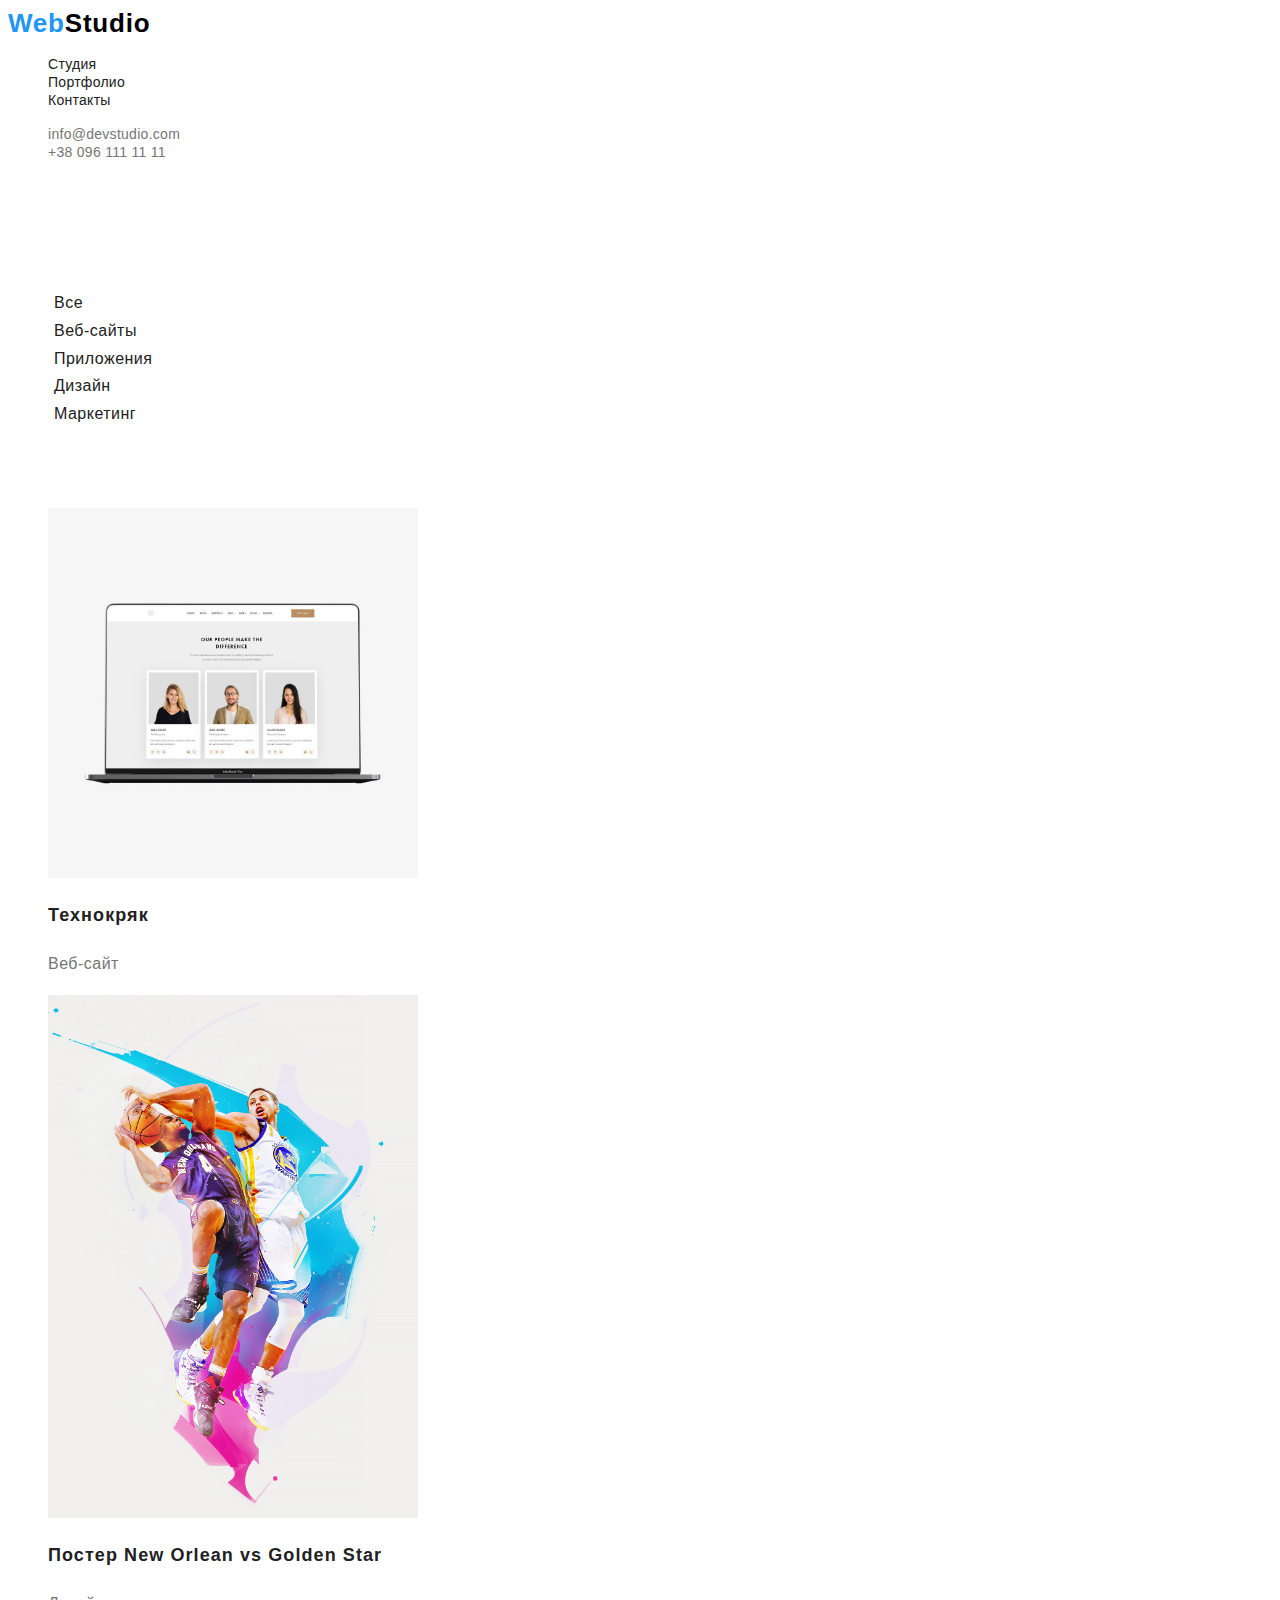
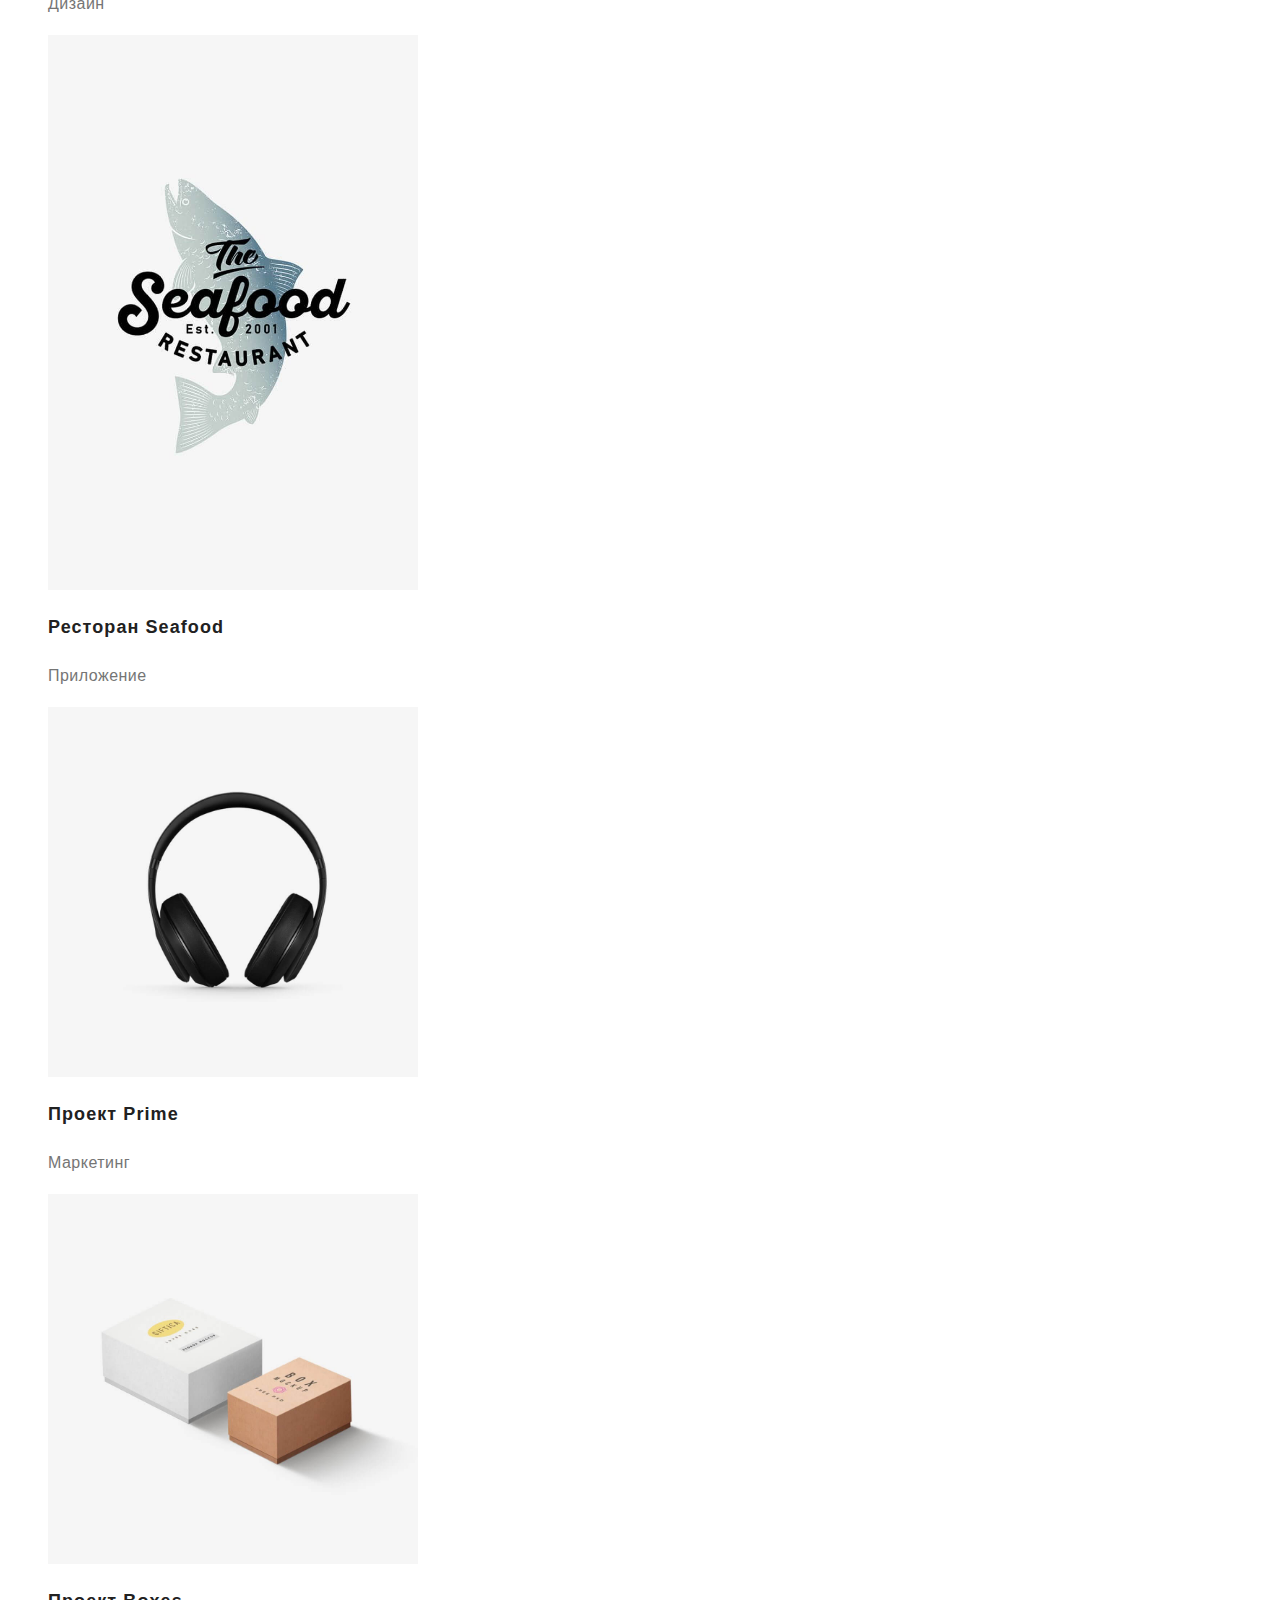
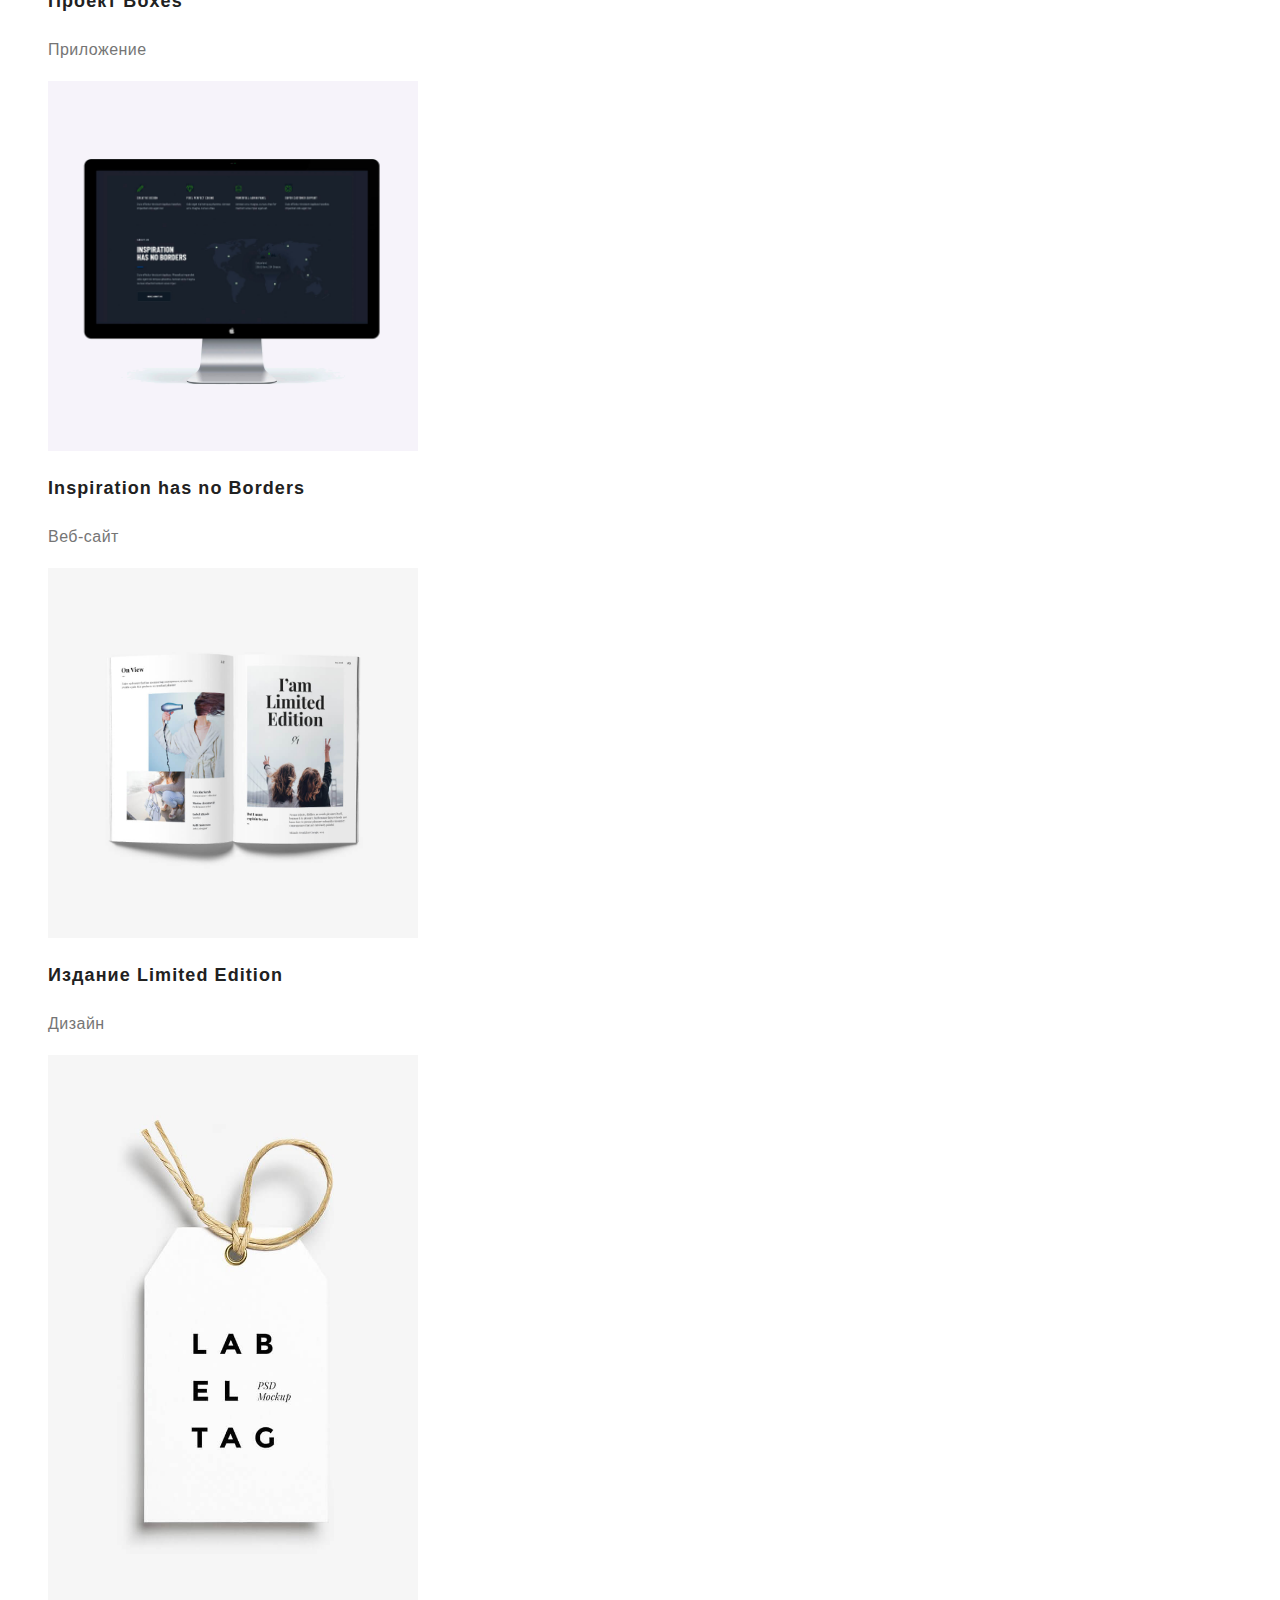
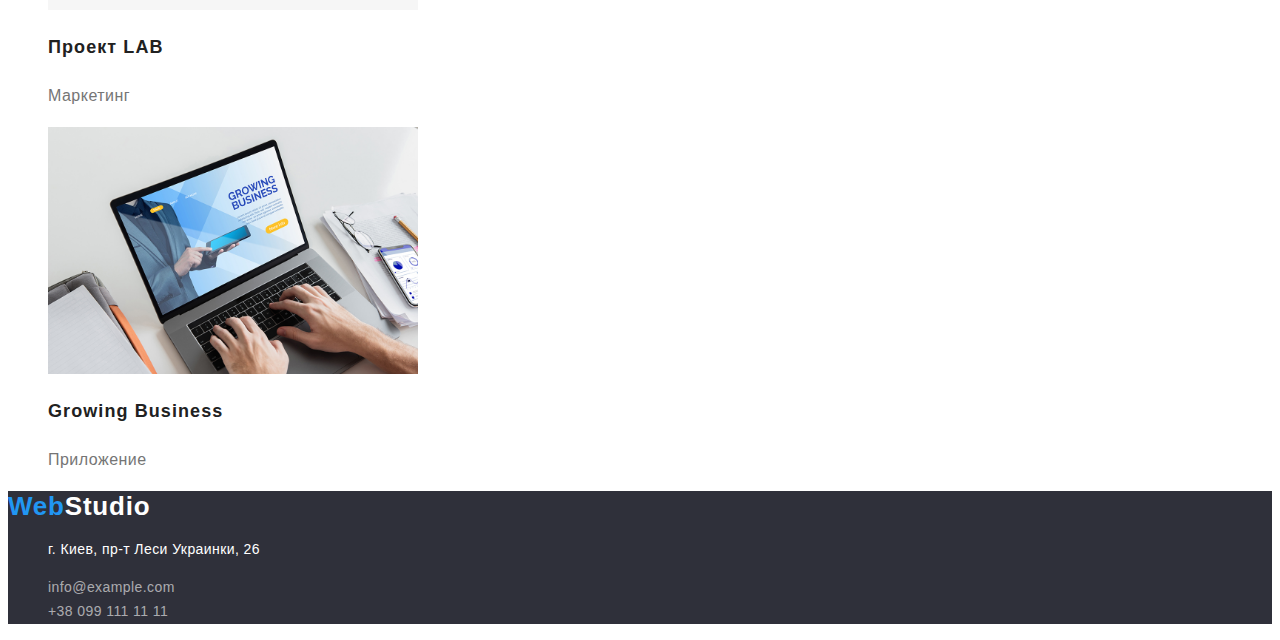
==== portfolio.html @ 776910b2 "css" ====
<!DOCTYPE html>
<html lang="ru">
  <head>
    <meta charset="UTF-8" />
    <meta http-equiv="X-UA-Compatible" content="IE=edge" />
    <meta name="viewport" content="width=device-width, initial-scale=1.0" />
    <link
      rel="stylesheet"
      href="https://fonts.google.com/share?selection.family=Raleway:wght@700%7CRoboto:wght@400;500;700;900"
    />
    <link rel="stylesheet" href="/css/styles.css" />
    <title>Портфолио</title>
  </head>

  <body>
    <!-- header -->
    <header>
      <nav>
        <a href="/" class="logo"> <span class="logo-text">Web</span>Studio </a>
        <ul class="nav-link">
          <li class="nav-item">
            <a href="">Студия</a>
          </li>
          <li class="nav-item">
            <a href="">Портфолио</a>
          </li>
          <li class="nav-item">
            <a href="">Контакты</a>
          </li>
        </ul>
      </nav>
      <ul class="contact-link">
        <li class="contact-item">
          <a href="mailto:info@devstudio.com"> info@devstudio.com</a>
        </li>
        <li class="contact-item">
          <a href="tel:+380961111111"> +38 096 111 11 11</a>
        </li>
      </ul>
    </header>
    <!-- main -->
    <main>
      <h1 class="advantages-hidden">Портфолио</h1>
      <!-- Filter -->
      <section class="filter">
        <h2 class="advantages-hidden">варианты фильтра</h2>
        <ul class="filter-link">
          <li>
            <button type="button" class="hero-btm">Все</button>
          </li>
          <li>
            <button type="button" class="hero-btm">Веб-сайты</button>
          </li>
          <li>
            <button type="button" class="hero-btm">Приложения</button>
          </li>
          <li>
            <button type="button" class="hero-btm">Дизайн</button>
          </li>
          <li>
            <button type="button" class="hero-btm">Маркетинг</button>
          </li>
        </ul>
      </section>

      <!-- Examples -->
      <section class="examples">
        <h1 class="advantages-hidden">Примеры</h1>
        <ul class="examples-link">
          <li class="exampled-item">
            <a href="">
              <img
                src="./images/portfolio/portfolio1.jpg"
                width="370px"
                class="exampled-item-img"
                alt="фото первого примера"
              />
              <h2>Технокряк</h2>
              <p>Веб-сайт</p>
              <p></p>
            </a>
          </li>
          <li class="exampled-item">
            <a href="">
              <img
                src="./images/portfolio/portfolio2.jpg"
                width="370px"
                class="exampled-item-img"
                alt="фото второго примера"
              />
              <h2>Постер New Orlean vs Golden Star</h2>
              <p>Дизайн</p>
              <p></p>
            </a>
          </li>
          <li class="exampled-item">
            <a href="">
              <img
                src="./images/portfolio/portfolio3.jpg"
                width="370px"
                class="exampled-item-img"
                alt="фото третего примера"
              />
              <h2>Ресторан Seafood</h2>
              <p>Приложение</p>
              <p></p>
            </a>
          </li>
          <li class="exampled-item">
            <a href="">
              <img
                src="./images/portfolio/portfolio4.jpg"
                width="370px"
                class="exampled-item-img"
                alt="фото четвертого примера"
              />
              <h2>Проект Prime</h2>
              <p>Маркетинг</p>
              <p></p>
            </a>
          </li>
          <li class="exampled-item">
            <a href="">
              <img
                src="./images/portfolio/portfolio5.jpg"
                width="370px"
                class="exampled-item-img"
                alt="фото пятого примера"
              />
              <h2>Проект Boxes</h2>
              <p>Приложение</p>
              <p></p>
            </a>
          </li>
          <li class="exampled-item">
            <a href="">
              <img
                src="./images/portfolio/portfolio6.jpg"
                width="370px"
                class="exampled-item-img"
                alt="фото шестого примера"
              />
              <h2>Inspiration has no Borders</h2>
              <p>Веб-сайт</p>
              <p></p>
            </a>
          </li>
          <li class="exampled-item">
            <a href="">
              <img
                src="./images/portfolio/portfolio7.jpg"
                width="370px"
                class="exampled-item-img"
                alt="фото седьмого примера"
              />
              <h2>Издание Limited Edition</h2>
              <p>Дизайн</p>
              <p></p>
            </a>
          </li>
          <li class="exampled-item">
            <a href="">
              <img
                src="./images/portfolio/portfolio8.jpg"
                width="370px"
                class="exampled-item-img"
                alt="фото восьмого примера"
              />
              <h2>Проект LAB</h2>
              <p>Маркетинг</p>
              <p></p>
            </a>
          </li>
          <li class="exampled-item">
            <a href="">
              <img
                src="./images/portfolio/portfolio9.jpg"
                width="370px"
                class="exampled-item-img"
                alt="фото девятого примера"
              />
              <h2>Growing Business</h2>
              <p>Приложение</p>
              <p></p>
            </a>
          </li>
        </ul>
      </section>
    </main>
    <!-- footer -->
    <footer>
      <a href="/" class="footer-logo"> <span class="footer-logo-text">Web</span>Studio </a>
      <address class="footer-contact">
        <ul class="footer-link">
          <li class="footer-item">
            <p class="footer-item-text">г. Киев, пр-т Леси Украинки, 26</p>
          </li>
          <li class="footer-item">
            <a href="mailto:info@example.com" class="footer-item-contact"> info@example.com</a>
          </li>
          <li class="footer-item">
            <a href="tel:+380991111111" class="footer-item-contact"> +38 099 111 11 11</a>
          </li>
        </ul>
      </address>
    </footer>
  </body>
</html>
---- css/styles.css ----
body {
  font-family: 'Roboto', sans-serif;
}
/* ----------------------------Главная страница ------------------------------------*/

/* Header+footer */

/* Logo */
.logo {
  text-decoration: none;
  font-family: 'Raleway', sans-serif;
  font-weight: 700;
  font-size: 26px;
  line-height: 1.19;
  letter-spacing: 0.03em;
  color: #000000;
}
.logo-text,
.footer-logo-text {
  color: #2196f3;
}
/* Nav */
.nav-link {
  list-style-type: none;
}
.nav-item > a {
  font-style: normal;
  text-decoration: none;
  font-weight: 500;
  font-size: 14px;
  line-height: 1.14;
  letter-spacing: 0.02em;
  color: #212121;
}
.nav-item:hover > a {
  font-weight: 500;
  font-size: 14px;
  line-height: 1.14;
  letter-spacing: 0.02em;
  color: #2196f3;
}
.contact-link {
  list-style-type: none;
}
.contact-item > [href] {
  text-decoration: none;
  font-weight: 500;
  font-size: 14px;
  line-height: 1.14;
  letter-spacing: 0.02em;
  color: #757575;
}
.contact-item:hover > [href] {
  text-decoration: none;
  font-weight: 500;
  font-size: 14px;
  line-height: 1.14;
  letter-spacing: 0.02em;
  color: #2196f3;
}

/* hero */
.advantages-hidden {
  color: transparent;
}
.hero {
  background: #2f303a;
}
.hero-title {
  font-weight: 900;
  font-size: 44px;
  line-height: 1.36;
  text-align: center;
  letter-spacing: 0.06em;
  text-transform: uppercase;
  color: #ffffff;
}
.hero-btm {
  background: #2196f3;
  box-shadow: 0px 4px 4px rgba(0, 0, 0, 0.15);
  border-radius: 4px;

  font-family: inherit;
  font-weight: 700;
  font-size: 16px;
  line-height: 1.88;
  display: flex;
  align-items: center;
  text-align: center;
  letter-spacing: 0.06em;
  color: #ffffff;
}

/* список преимуществ */

.advantages-list {
  list-style-type: none;
}

.advantages-title {
  font-weight: 700;
  font-size: 14px;
  line-height: 1.14;
  letter-spacing: 0.03em;
  text-transform: uppercase;
  color: #212121;
}
.advantages-item-text {
  font-weight: 400;
  font-size: 14px;
  line-height: 1.71;
  letter-spacing: 0.03em;
  color: #757575;
}

/* чем мы занимаемся */

.services-title {
  font-weight: 700;
  font-size: 36px;
  line-height: 1.17;
  text-align: center;
  letter-spacing: 0.03em;
  color: #212121;
}
.services-link {
  list-style-type: none;
}

/* наша команда */

.personal-title {
  font-weight: 700;
  font-size: 36px;
  line-height: 1.17;
  text-align: center;
  letter-spacing: 0.03em;
  color: #212121;
}
.personal-link {
  list-style-type: none;
}
.personal-item-text {
  font-weight: 500;
  font-size: 16px;
  line-height: 1.19;
  /* text-align: center; */
  letter-spacing: 0.03em;
  color: #212121;
}
.personal-item > p {
  font-weight: 400;
  font-size: 16px;
  line-height: 1.19;
  /* text-align: center; */
  letter-spacing: 0.03em;
  color: #757575;
}

/* footer */
footer {
  background: #2f303a;
}
.footer-logo {
  text-decoration: none;
  font-family: 'Raleway', sans-serif;
  font-style: normal;
  font-weight: 700;
  font-size: 26px;
  line-height: 1.19;
  letter-spacing: 0.03em;
  color: #ffffff;
}
.footer-logo-text {
  text-decoration: none;
  font-family: 'Raleway', sans-serif;
  font-style: normal;
  font-weight: 700;
  font-size: 26px;
  line-height: 1.19;
  letter-spacing: 0.03em;
  color: #2196f3;
}

.footer-item > a {
  text-decoration: none;
  font-weight: 400;
  font-size: 14px;
  line-height: 1.71;
  letter-spacing: 0.03em;
  color: rgba(255, 255, 255, 0.6);
}

.footer-link {
  list-style-type: none;
  text-decoration: none;
}
.footer-item-text {
  font-style: normal;
  font-weight: 400;
  font-size: 14px;
  line-height: 1.71;
  letter-spacing: 0.03em;
  color: #ffffff;
}
.footer-item-contact {
  font-style: normal;
  font-weight: 400;
  font-size: 14px;
  line-height: 1.71;
  letter-spacing: 0.03em;
  color: rgba(255, 255, 255, 0.6);
}

/*-------------------------------------------- Portfolio -----------------------------*/

.filter {
}
.filter-link {
  list-style-type: none;
}
.hero-btm {
  font-weight: 500;
  font-size: 16px;
  line-height: 1.62;
  text-align: center;
  letter-spacing: 0.03em;
  color: #212121;
  background-color: #ffffff;
  border: none;
  box-shadow: none;
}
.hero-btm:hover {
  font-weight: 500;
  font-size: 16px;
  line-height: 1.62;
  text-align: center;
  letter-spacing: 0.03em;
  color: white;
  background-color: #2196f3;
  border: none;
  box-shadow: none;
}
.examples {
}
.examples-link {
  list-style-type: none;
}
.exampled-item h2 {
  font-weight: 700;
  font-size: 18px;
  line-height: 2;
  letter-spacing: 0.06em;
  color: #212121;
}
.exampled-item p {
  font-weight: 400;
  font-size: 16px;
  line-height: 1.88;
  letter-spacing: 0.03em;
  color: #757575;
}
.exampled-item a {
  text-decoration: none;
}
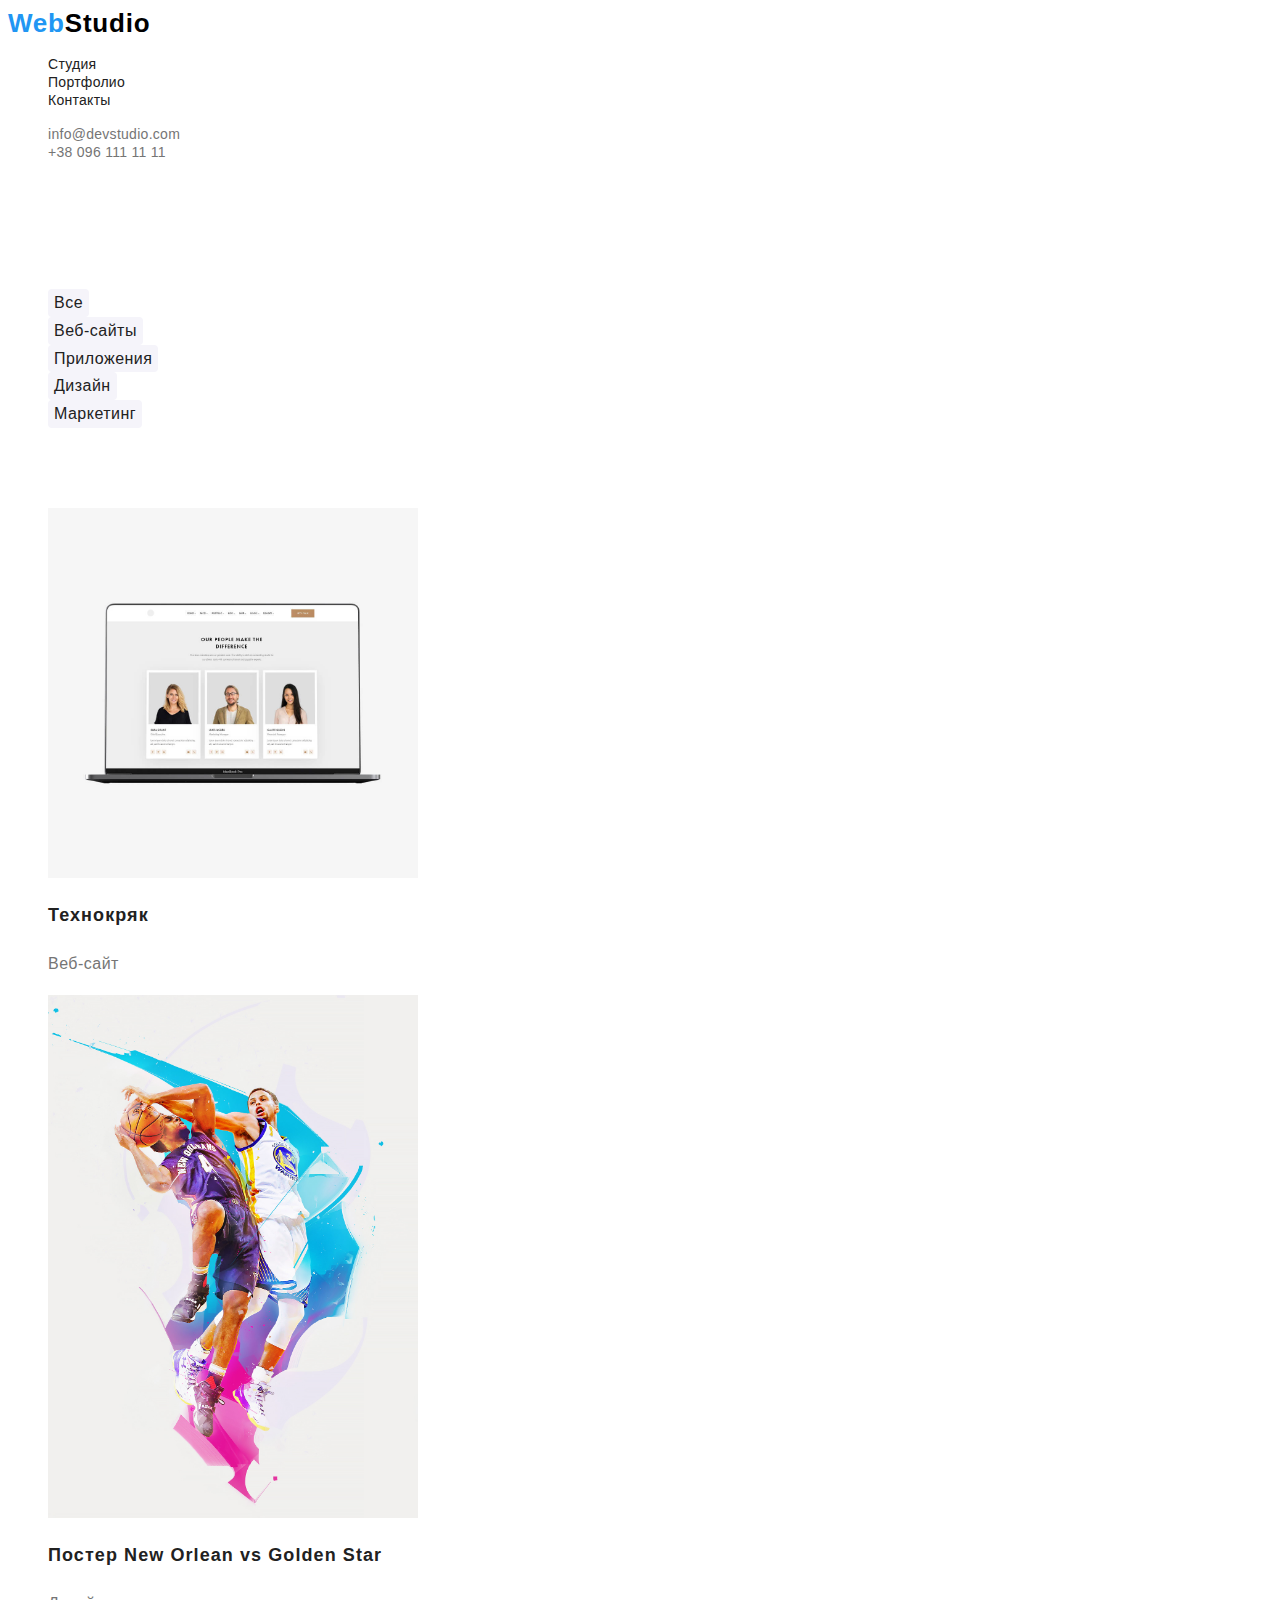
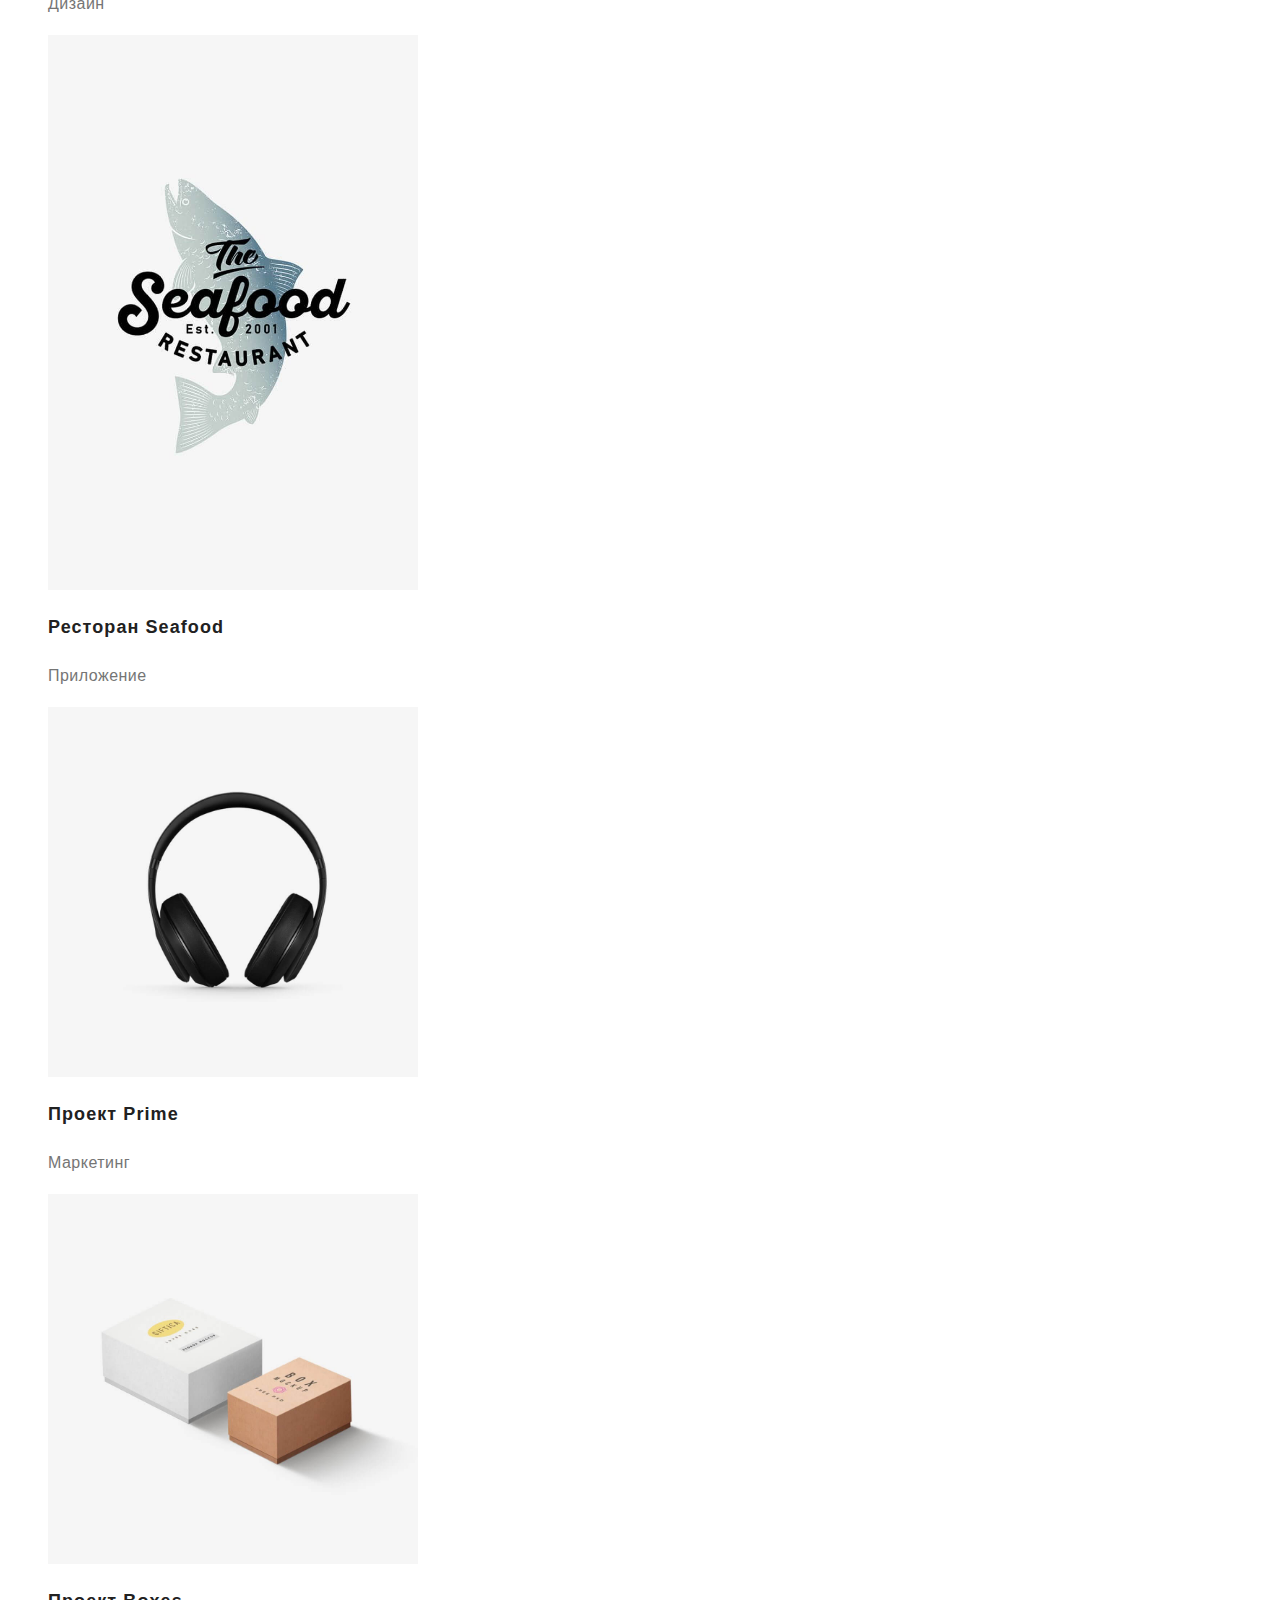
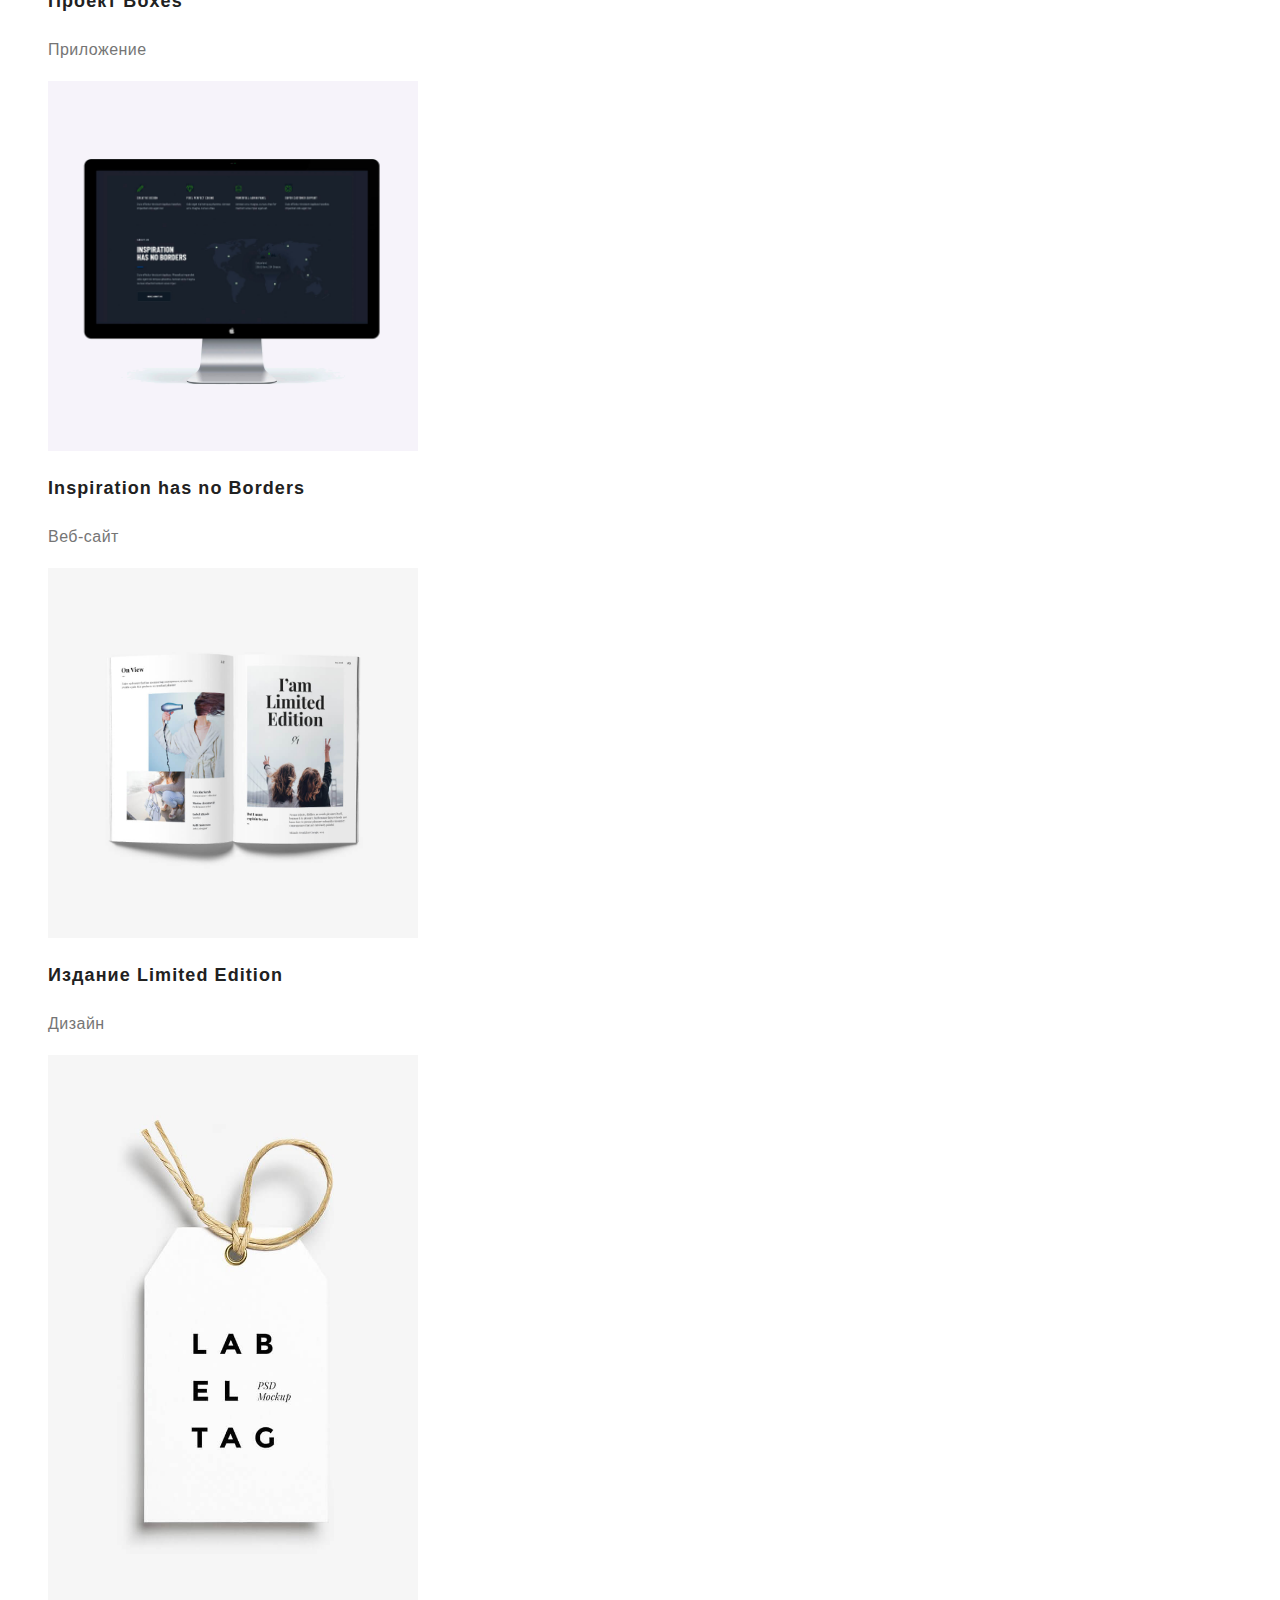
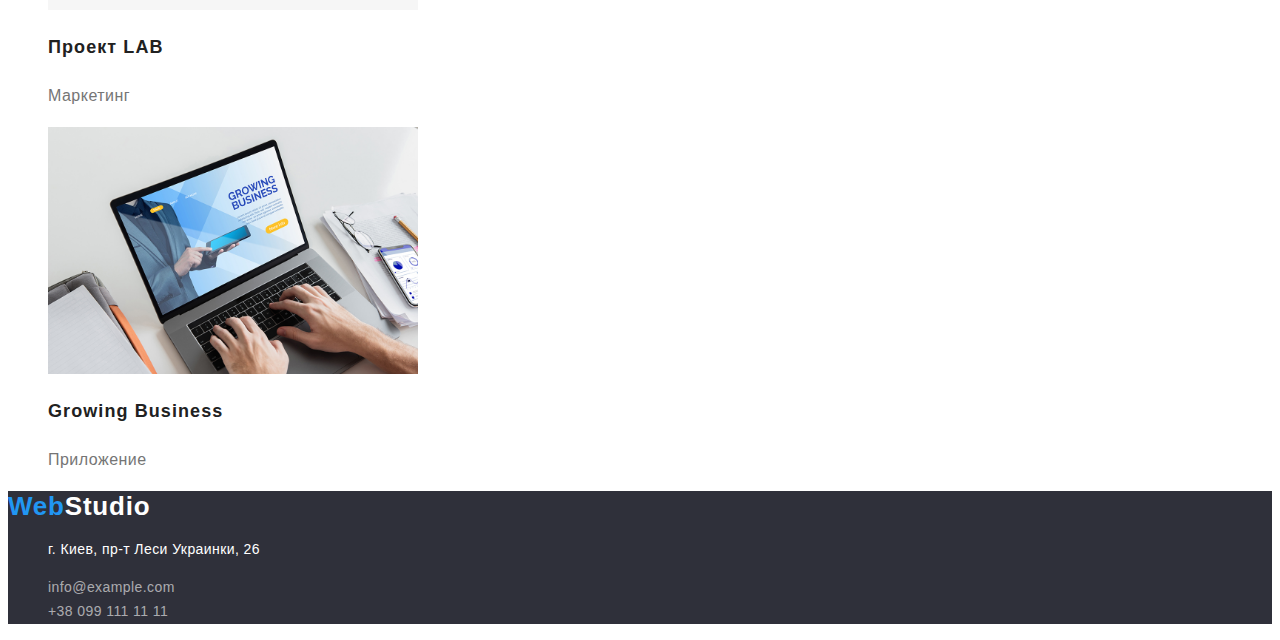
==== commit 868199e0: "css" ====
--- a/portfolio.html
+++ b/portfolio.html
@@ -19,7 +19,7 @@
         <a href="/" class="logo"> <span class="logo-text">Web</span>Studio </a>
         <ul class="nav-link">
           <li class="nav-item">
-            <a href="">Студия</a>
+            <a href="./index.html">Студия</a>
           </li>
           <li class="nav-item">
             <a href="">Портфолио</a>
--- a/css/styles.css
+++ b/css/styles.css
@@ -1,5 +1,10 @@
+:root {
+    --brand-color: #2F303A;
+    --text-color: #212121;
+  }
 body {
   font-family: 'Roboto', sans-serif;
+  color: black;
 }
 /* ----------------------------Главная страница ------------------------------------*/
 
@@ -24,33 +29,35 @@
   list-style-type: none;
 }
 .nav-item > a {
-  font-style: normal;
-  text-decoration: none;
-  font-weight: 500;
-  font-size: 14px;
-  line-height: 1.14;
-  letter-spacing: 0.02em;
-  color: #212121;
-}
-.nav-item:hover > a {
-  font-weight: 500;
-  font-size: 14px;
-  line-height: 1.14;
-  letter-spacing: 0.02em;
-  color: #2196f3;
-}
+  text-decoration: none;
+  font-weight: 500;
+  font-size: 14px;
+  line-height: 1.14;
+  letter-spacing: 0.02em;
+  color: var(--text-color);
+}
+.nav-item a:hover,
+.nav-item a:focus {
+  font-weight: 500;
+  font-size: 14px;
+  line-height: 1.14;
+  letter-spacing: 0.02em;
+  color: #2196f3;
+}
+
 .contact-link {
   list-style-type: none;
 }
-.contact-item > [href] {
-  text-decoration: none;
-  font-weight: 500;
-  font-size: 14px;
-  line-height: 1.14;
-  letter-spacing: 0.02em;
-  color: #757575;
-}
-.contact-item:hover > [href] {
+.contact-item a {
+  text-decoration: none;
+  font-weight: 500;
+  font-size: 14px;
+  line-height: 1.14;
+  letter-spacing: 0.02em;
+  color: #757575;
+}
+.contact-item a:hover,
+.contact-item a:focus {
   text-decoration: none;
   font-weight: 500;
   font-size: 14px;
@@ -64,7 +71,7 @@
   color: transparent;
 }
 .hero {
-  background: #2f303a;
+  background: var(--brand-color);
 }
 .hero-title {
   font-weight: 900;
@@ -75,11 +82,9 @@
   text-transform: uppercase;
   color: #ffffff;
 }
-.hero-btm {
+button.hero-btm {
   background: #2196f3;
-  box-shadow: 0px 4px 4px rgba(0, 0, 0, 0.15);
-  border-radius: 4px;
-
+  cursor: pointer;
   font-family: inherit;
   font-weight: 700;
   font-size: 16px;
@@ -103,7 +108,7 @@
   line-height: 1.14;
   letter-spacing: 0.03em;
   text-transform: uppercase;
-  color: #212121;
+  color: var(--text-color);
 }
 .advantages-item-text {
   font-weight: 400;
@@ -121,7 +126,7 @@
   line-height: 1.17;
   text-align: center;
   letter-spacing: 0.03em;
-  color: #212121;
+  color: var(--text-color);
 }
 .services-link {
   list-style-type: none;
@@ -135,7 +140,7 @@
   line-height: 1.17;
   text-align: center;
   letter-spacing: 0.03em;
-  color: #212121;
+  color: var(--text-color)1;
 }
 .personal-link {
   list-style-type: none;
@@ -146,7 +151,7 @@
   line-height: 1.19;
   /* text-align: center; */
   letter-spacing: 0.03em;
-  color: #212121;
+  color: var(--text-color);
 }
 .personal-item > p {
   font-weight: 400;
@@ -159,7 +164,7 @@
 
 /* footer */
 footer {
-  background: #2f303a;
+  background: var(--brand-color);
 }
 .footer-logo {
   text-decoration: none;
@@ -214,23 +219,25 @@
 
 /*-------------------------------------------- Portfolio -----------------------------*/
 
-.filter {
-}
+
 .filter-link {
   list-style-type: none;
 }
-.hero-btm {
+button.hero-btm {
   font-weight: 500;
   font-size: 16px;
   line-height: 1.62;
   text-align: center;
   letter-spacing: 0.03em;
-  color: #212121;
-  background-color: #ffffff;
+  color: var(--text-color);
+  background: #f5f4fa;
+  border-radius: 4px;
   border: none;
   box-shadow: none;
-}
-.hero-btm:hover {
+  cursor: pointer;
+}
+button.hero-btm:hover,
+button.hero-btm:focus {
   font-weight: 500;
   font-size: 16px;
   line-height: 1.62;
@@ -239,7 +246,10 @@
   color: white;
   background-color: #2196f3;
   border: none;
-  box-shadow: none;
+  background: #2196f3;
+  box-shadow: 0px 3px 1px rgba(0, 0, 0, 0.1), 0px 1px 2px rgba(0, 0, 0, 0.08),
+    0px 2px 2px rgba(0, 0, 0, 0.12);
+  border-radius: 4px;
 }
 .examples {
 }
@@ -251,7 +261,7 @@
   font-size: 18px;
   line-height: 2;
   letter-spacing: 0.06em;
-  color: #212121;
+  color: var(--text-color);
 }
 .exampled-item p {
   font-weight: 400;
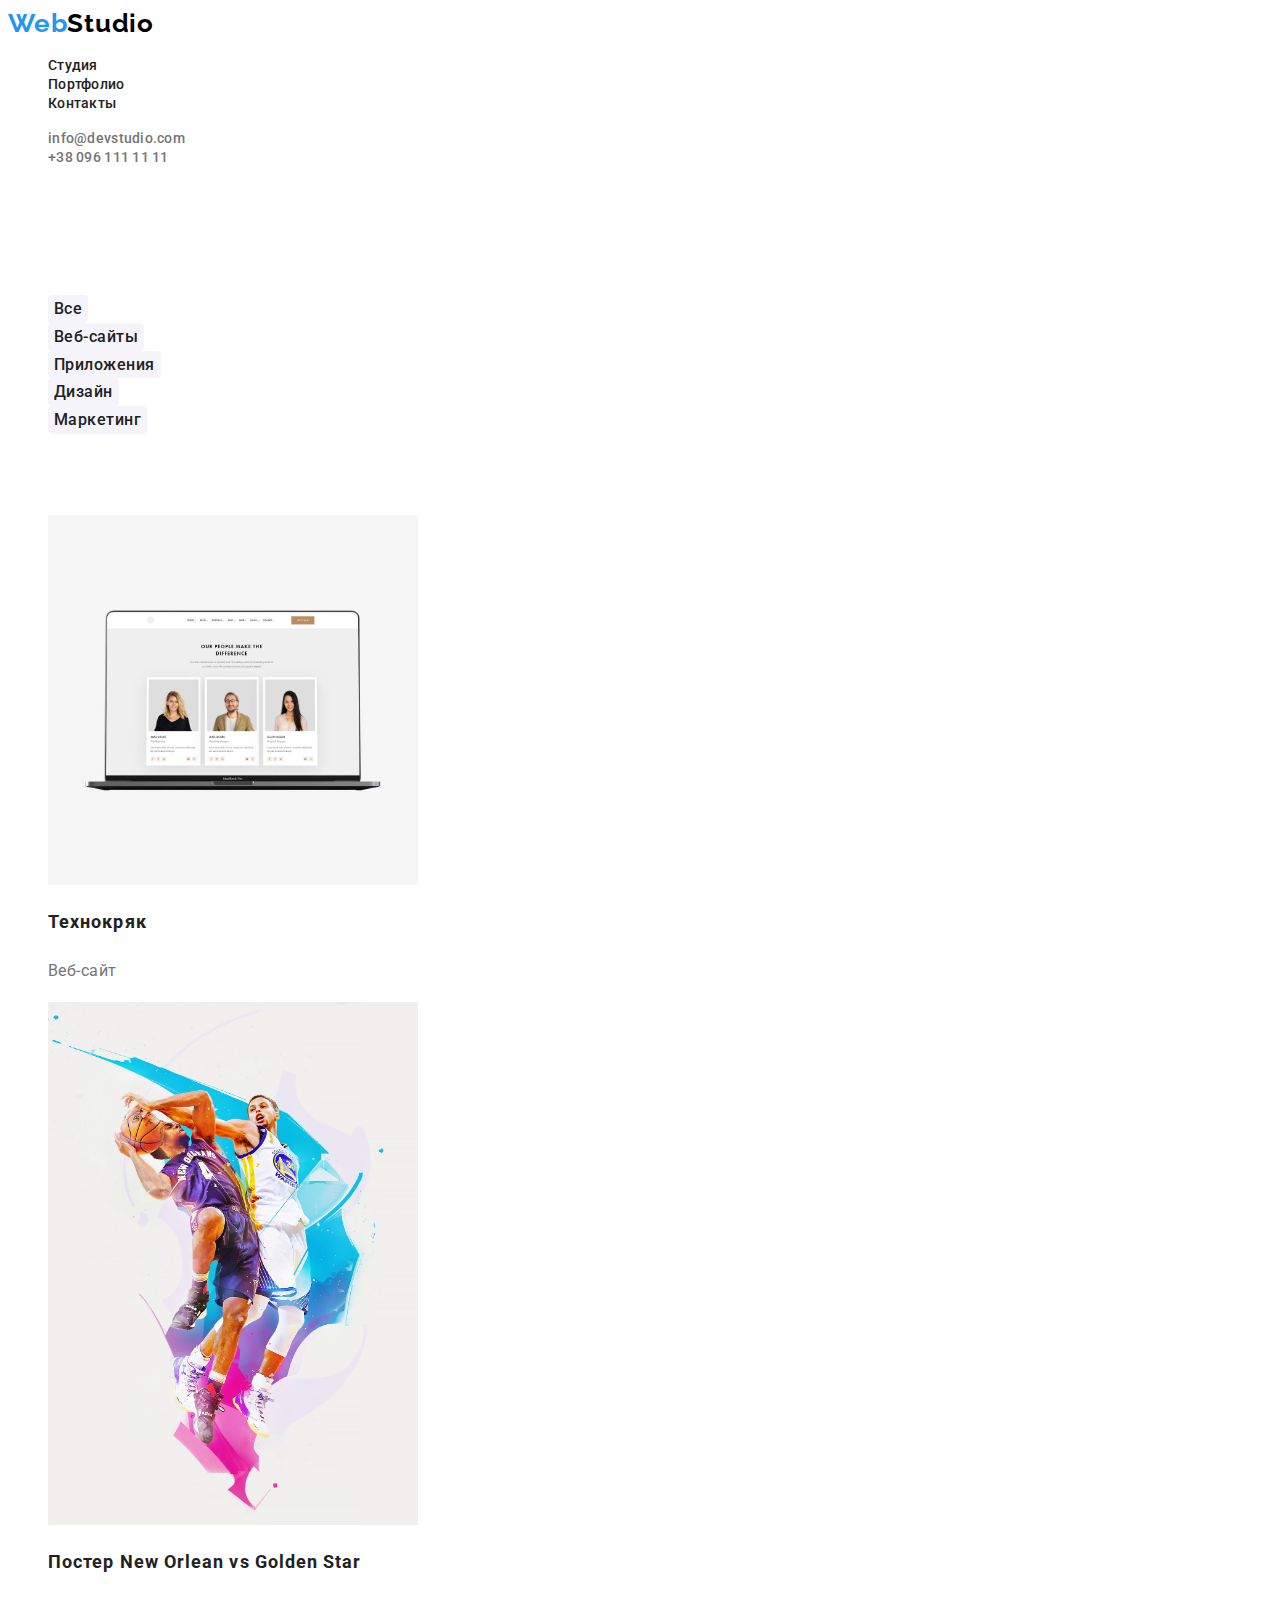
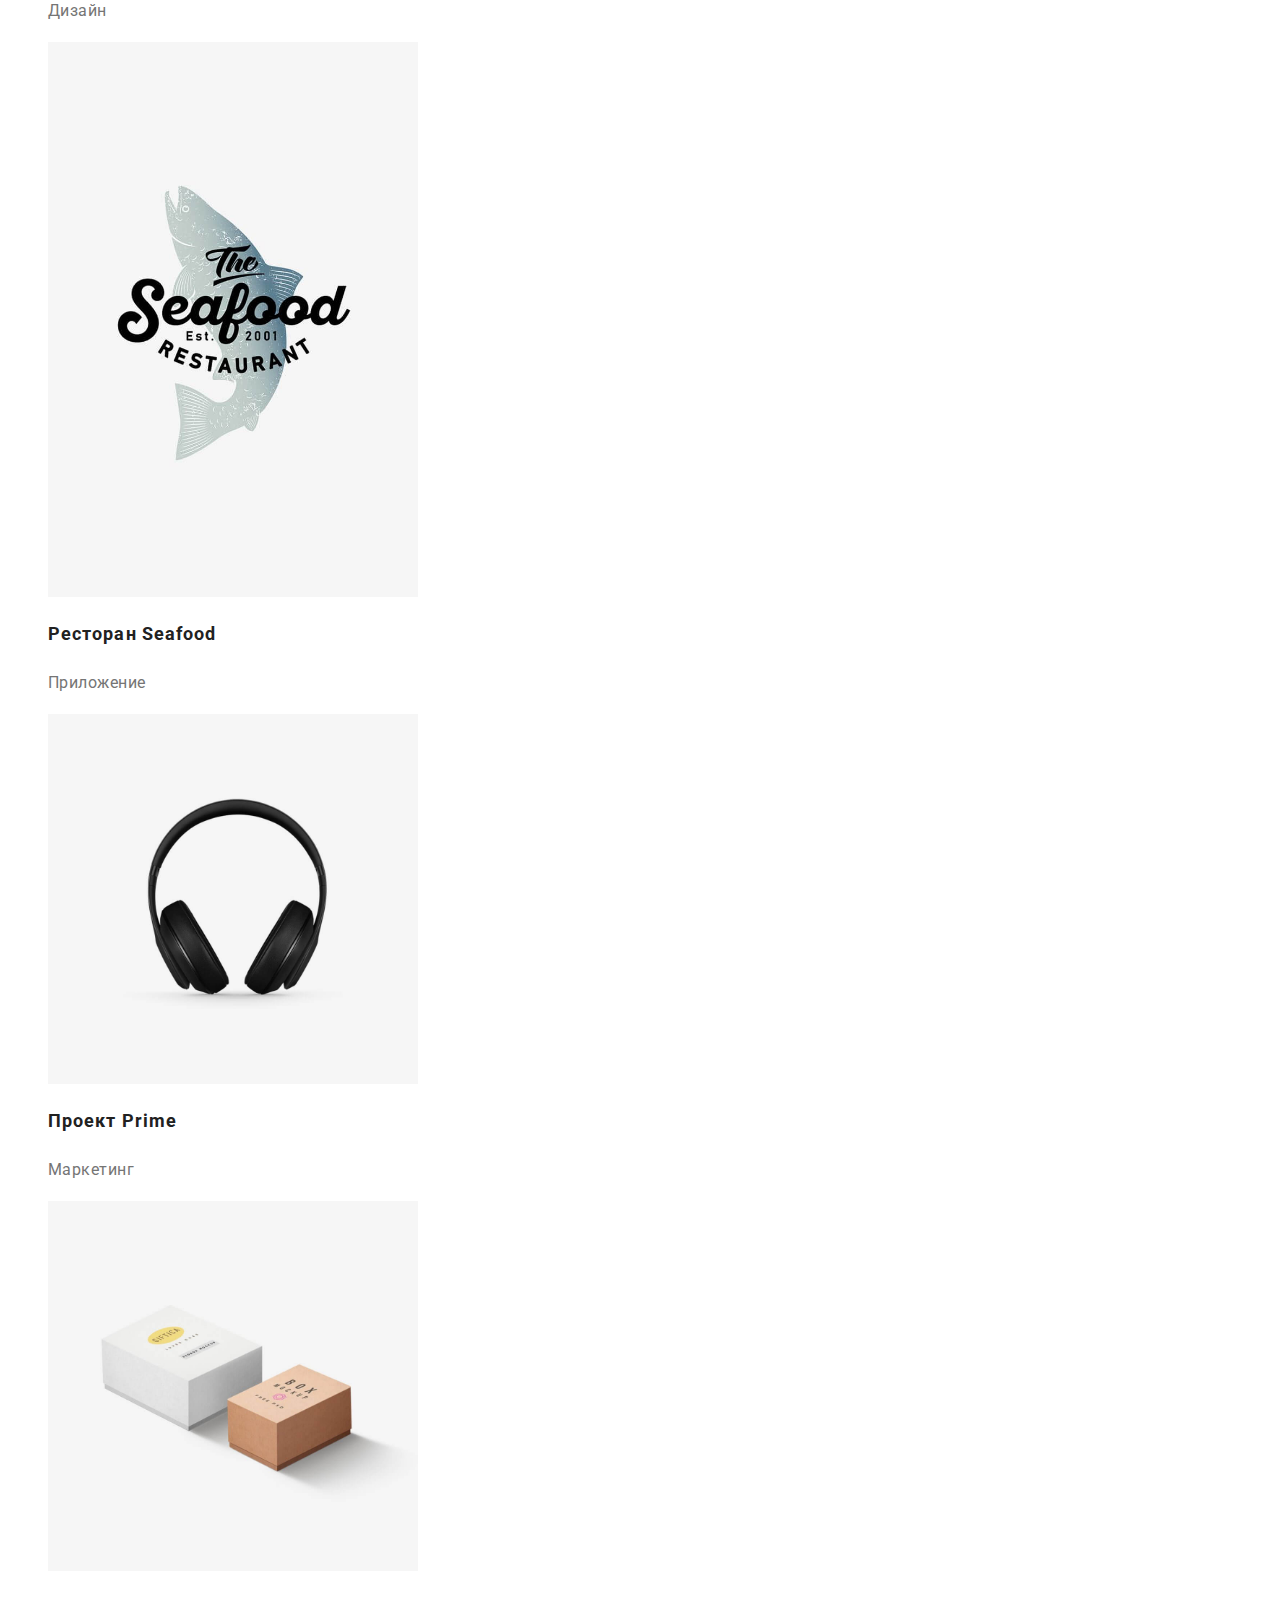
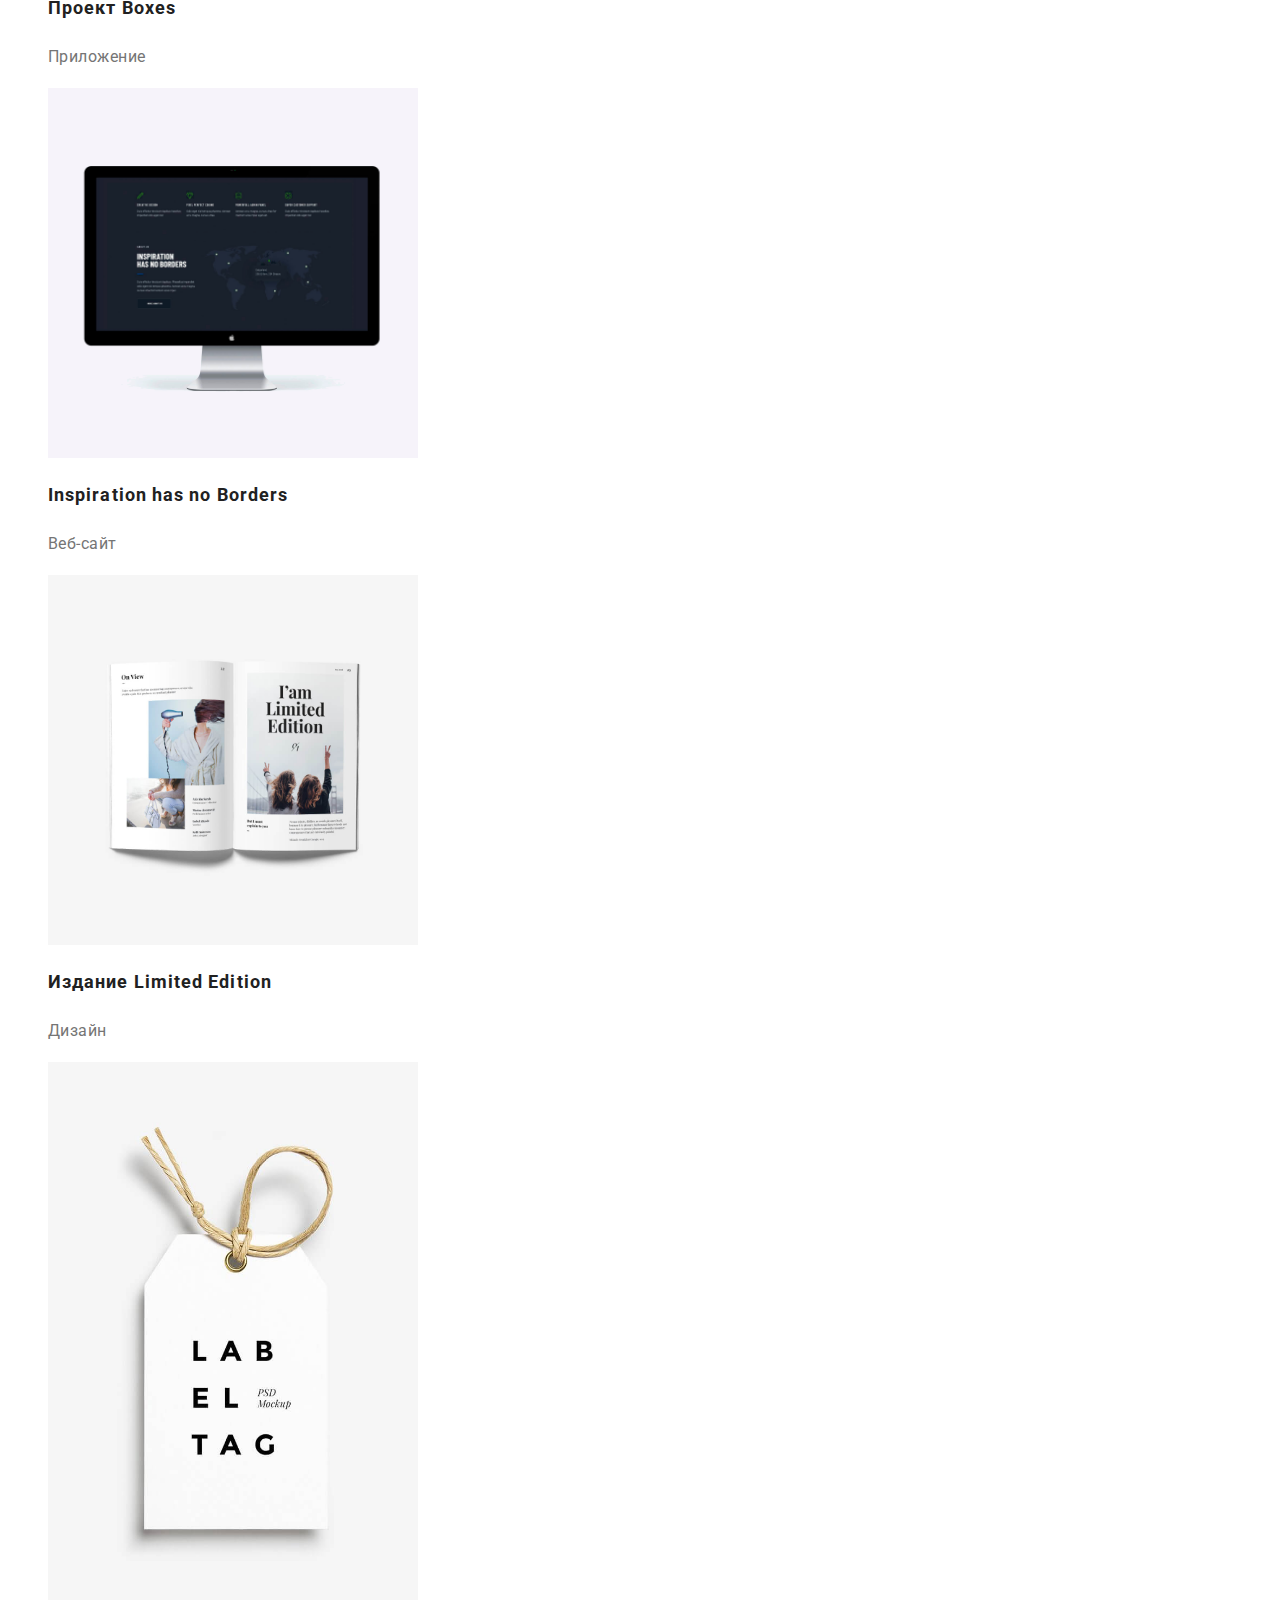
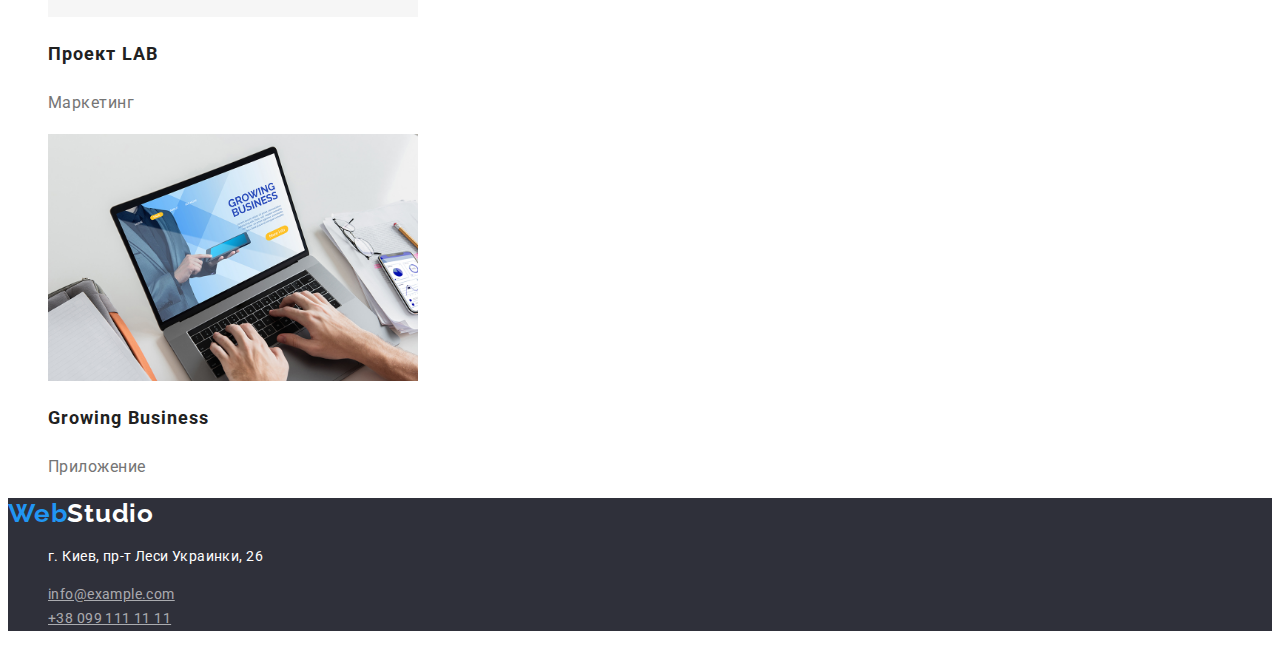
==== commit ccf38016: "300522" ====
--- a/portfolio.html
+++ b/portfolio.html
@@ -4,12 +4,14 @@
     <meta charset="UTF-8" />
     <meta http-equiv="X-UA-Compatible" content="IE=edge" />
     <meta name="viewport" content="width=device-width, initial-scale=1.0" />
+    <title>Портфолио</title>
+    <link rel="preconnect" href="https://fonts.googleapis.com" />
+    <link rel="preconnect" href="https://fonts.gstatic.com" crossorigin />
     <link
+      href="https://fonts.googleapis.com/css2?family=Raleway:wght@700&family=Roboto:wght@400;500;700;900&display=swap"
       rel="stylesheet"
-      href="https://fonts.google.com/share?selection.family=Raleway:wght@700%7CRoboto:wght@400;500;700;900"
     />
     <link rel="stylesheet" href="/css/styles.css" />
-    <title>Портфолио</title>
   </head>
 
   <body>
@@ -19,22 +21,22 @@
         <a href="/" class="logo"> <span class="logo-text">Web</span>Studio </a>
         <ul class="nav-link">
           <li class="nav-item">
-            <a href="./index.html">Студия</a>
+            <a href="" class="nav-item-link">Студия</a>
           </li>
           <li class="nav-item">
-            <a href="">Портфолио</a>
+            <a href="./portfolio.html" class="nav-item-link">Портфолио</a>
           </li>
           <li class="nav-item">
-            <a href="">Контакты</a>
+            <a href="" class="nav-item-link">Контакты</a>
           </li>
         </ul>
       </nav>
       <ul class="contact-link">
         <li class="contact-item">
-          <a href="mailto:info@devstudio.com"> info@devstudio.com</a>
+          <a href="mailto:info@devstudio.com" class="contact-item-link"> info@devstudio.com</a>
         </li>
         <li class="contact-item">
-          <a href="tel:+380961111111"> +38 096 111 11 11</a>
+          <a href="tel:+380961111111" class="contact-item-link"> +38 096 111 11 11</a>
         </li>
       </ul>
     </header>
@@ -68,119 +70,119 @@
         <h1 class="advantages-hidden">Примеры</h1>
         <ul class="examples-link">
           <li class="exampled-item">
-            <a href="">
+            <a href="" class="exampled-item-link">
               <img
                 src="./images/portfolio/portfolio1.jpg"
                 width="370px"
                 class="exampled-item-img"
                 alt="фото первого примера"
               />
-              <h2>Технокряк</h2>
-              <p>Веб-сайт</p>
-              <p></p>
-            </a>
-          </li>
-          <li class="exampled-item">
-            <a href="">
+              <h2 class="exampled-tittle">Технокряк</h2>
+              <p class="exampled-text">Веб-сайт</p>
+              <p></p>
+            </a>
+          </li>
+          <li class="exampled-item">
+            <a href="" class="exampled-item-link">
               <img
                 src="./images/portfolio/portfolio2.jpg"
                 width="370px"
                 class="exampled-item-img"
                 alt="фото второго примера"
               />
-              <h2>Постер New Orlean vs Golden Star</h2>
-              <p>Дизайн</p>
-              <p></p>
-            </a>
-          </li>
-          <li class="exampled-item">
-            <a href="">
+              <h2 class="exampled-tittle">Постер New Orlean vs Golden Star</h2>
+              <p class="exampled-text">Дизайн</p>
+              <p></p>
+            </a>
+          </li>
+          <li class="exampled-item">
+            <a href="" class="exampled-item-link">
               <img
                 src="./images/portfolio/portfolio3.jpg"
                 width="370px"
                 class="exampled-item-img"
                 alt="фото третего примера"
               />
-              <h2>Ресторан Seafood</h2>
-              <p>Приложение</p>
-              <p></p>
-            </a>
-          </li>
-          <li class="exampled-item">
-            <a href="">
+              <h2 class="exampled-tittle">Ресторан Seafood</h2>
+              <p class="exampled-text">Приложение</p>
+              <p></p>
+            </a>
+          </li>
+          <li class="exampled-item">
+            <a href="" class="exampled-item-link">
               <img
                 src="./images/portfolio/portfolio4.jpg"
                 width="370px"
                 class="exampled-item-img"
                 alt="фото четвертого примера"
               />
-              <h2>Проект Prime</h2>
-              <p>Маркетинг</p>
-              <p></p>
-            </a>
-          </li>
-          <li class="exampled-item">
-            <a href="">
+              <h2 class="exampled-tittle">Проект Prime</h2>
+              <p class="exampled-text">Маркетинг</p>
+              <p></p>
+            </a>
+          </li>
+          <li class="exampled-item">
+            <a href="" class="exampled-item-link">
               <img
                 src="./images/portfolio/portfolio5.jpg"
                 width="370px"
                 class="exampled-item-img"
                 alt="фото пятого примера"
               />
-              <h2>Проект Boxes</h2>
-              <p>Приложение</p>
-              <p></p>
-            </a>
-          </li>
-          <li class="exampled-item">
-            <a href="">
+              <h2 class="exampled-tittle">Проект Boxes</h2>
+              <p class="exampled-text">Приложение</p>
+              <p></p>
+            </a>
+          </li>
+          <li class="exampled-item">
+            <a href="" class="exampled-item-link">
               <img
                 src="./images/portfolio/portfolio6.jpg"
                 width="370px"
                 class="exampled-item-img"
                 alt="фото шестого примера"
               />
-              <h2>Inspiration has no Borders</h2>
-              <p>Веб-сайт</p>
-              <p></p>
-            </a>
-          </li>
-          <li class="exampled-item">
-            <a href="">
+              <h2 class="exampled-tittle">Inspiration has no Borders</h2>
+              <p class="exampled-text">Веб-сайт</p>
+              <p></p>
+            </a>
+          </li>
+          <li class="exampled-item">
+            <a href="" class="exampled-item-link">
               <img
                 src="./images/portfolio/portfolio7.jpg"
                 width="370px"
                 class="exampled-item-img"
                 alt="фото седьмого примера"
               />
-              <h2>Издание Limited Edition</h2>
-              <p>Дизайн</p>
-              <p></p>
-            </a>
-          </li>
-          <li class="exampled-item">
-            <a href="">
+              <h2 class="exampled-tittle">Издание Limited Edition</h2>
+              <p class="exampled-text">Дизайн</p>
+              <p></p>
+            </a>
+          </li>
+          <li class="exampled-item">
+            <a href="" class="exampled-item-link">
               <img
                 src="./images/portfolio/portfolio8.jpg"
                 width="370px"
                 class="exampled-item-img"
                 alt="фото восьмого примера"
               />
-              <h2>Проект LAB</h2>
-              <p>Маркетинг</p>
-              <p></p>
-            </a>
-          </li>
-          <li class="exampled-item">
-            <a href="">
+              <h2 class="exampled-tittle">Проект LAB</h2>
+              <p class="exampled-text">Маркетинг</p>
+              <p></p>
+            </a>
+          </li>
+          <li class="exampled-item">
+            <a href="" class="exampled-item-link">
               <img
                 src="./images/portfolio/portfolio9.jpg"
                 width="370px"
                 class="exampled-item-img"
                 alt="фото девятого примера"
               />
-              <h2>Growing Business</h2>
-              <p>Приложение</p>
+              <h2 class="exampled-tittle">Growing Business</h2>
+              <p class="exampled-text">Приложение</p>
               <p></p>
             </a>
           </li>
@@ -188,7 +190,7 @@
       </section>
     </main>
     <!-- footer -->
-    <footer>
+    <footer class="footer-base">
       <a href="/" class="footer-logo"> <span class="footer-logo-text">Web</span>Studio </a>
       <address class="footer-contact">
         <ul class="footer-link">
--- a/css/styles.css
+++ b/css/styles.css
@@ -28,16 +28,16 @@
 .nav-link {
   list-style-type: none;
 }
-.nav-item > a {
-  text-decoration: none;
-  font-weight: 500;
-  font-size: 14px;
-  line-height: 1.14;
-  letter-spacing: 0.02em;
-  color: var(--text-color);
-}
-.nav-item a:hover,
-.nav-item a:focus {
+.nav-item-link {
+  text-decoration: none;
+  font-weight: 500;
+  font-size: 14px;
+  line-height: 1.14;
+  letter-spacing: 0.02em;
+  color: var(--text-color);
+}
+.nav-item-link:hover,
+.nav-item-link:focus {
   font-weight: 500;
   font-size: 14px;
   line-height: 1.14;
@@ -48,16 +48,16 @@
 .contact-link {
   list-style-type: none;
 }
-.contact-item a {
-  text-decoration: none;
-  font-weight: 500;
-  font-size: 14px;
-  line-height: 1.14;
-  letter-spacing: 0.02em;
-  color: #757575;
-}
-.contact-item a:hover,
-.contact-item a:focus {
+.contact-item-link {
+  text-decoration: none;
+  font-weight: 500;
+  font-size: 14px;
+  line-height: 1.14;
+  letter-spacing: 0.02em;
+  color: #757575;
+}
+.contact-item-link:hover,
+.contact-item-link:focus {
   text-decoration: none;
   font-weight: 500;
   font-size: 14px;
@@ -82,19 +82,6 @@
   text-transform: uppercase;
   color: #ffffff;
 }
-button.hero-btm {
-  background: #2196f3;
-  cursor: pointer;
-  font-family: inherit;
-  font-weight: 700;
-  font-size: 16px;
-  line-height: 1.88;
-  display: flex;
-  align-items: center;
-  text-align: center;
-  letter-spacing: 0.06em;
-  color: #ffffff;
-}
 
 /* список преимуществ */
 
@@ -111,7 +98,6 @@
   color: var(--text-color);
 }
 .advantages-item-text {
-  font-weight: 400;
   font-size: 14px;
   line-height: 1.71;
   letter-spacing: 0.03em;
@@ -133,7 +119,9 @@
 }
 
 /* наша команда */
-
+.personal {
+  background-color: #F5F4FA;;
+}
 .personal-title {
   font-weight: 700;
   font-size: 36px;
@@ -149,99 +137,84 @@
   font-weight: 500;
   font-size: 16px;
   line-height: 1.19;
-  /* text-align: center; */
-  letter-spacing: 0.03em;
-  color: var(--text-color);
-}
-.personal-item > p {
+  letter-spacing: 0.03em;
+  color: var(--text-color);
+}
+.personal-text {
+  font-size: 16px;
+  line-height: 1.19;
+  letter-spacing: 0.03em;
+  color: #757575;
+}
+
+/* footer */
+.footer-base {
+  background: var(--brand-color);
+}
+.footer-logo {
+  text-decoration: none;
+  font-family: 'Raleway', sans-serif;
+  font-style: normal;
+  font-weight: 700;
+  font-size: 26px;
+  line-height: 1.19;
+  letter-spacing: 0.03em;
+  color: #ffffff;
+}
+.footer-logo-text {
+  text-decoration: none;
+  font-family: 'Raleway', sans-serif;
+  font-style: normal;
+  font-weight: 700;
+  font-size: 26px;
+  line-height: 1.19;
+  letter-spacing: 0.03em;
+  color: #2196f3;
+}
+
+.footer-link {
+  list-style-type: none;
+  text-decoration: none;
+}
+.footer-item-text {
+  font-style: normal;
   font-weight: 400;
-  font-size: 16px;
-  line-height: 1.19;
-  /* text-align: center; */
-  letter-spacing: 0.03em;
-  color: #757575;
-}
-
-/* footer */
-footer {
-  background: var(--brand-color);
-}
-.footer-logo {
-  text-decoration: none;
-  font-family: 'Raleway', sans-serif;
-  font-style: normal;
-  font-weight: 700;
-  font-size: 26px;
-  line-height: 1.19;
+  font-size: 14px;
+  line-height: 1.71;
   letter-spacing: 0.03em;
   color: #ffffff;
 }
-.footer-logo-text {
-  text-decoration: none;
-  font-family: 'Raleway', sans-serif;
-  font-style: normal;
-  font-weight: 700;
-  font-size: 26px;
-  line-height: 1.19;
-  letter-spacing: 0.03em;
-  color: #2196f3;
-}
-
-.footer-item > a {
-  text-decoration: none;
-  font-weight: 400;
+.footer-item-contact {
+  font-style: normal;
   font-size: 14px;
   line-height: 1.71;
   letter-spacing: 0.03em;
   color: rgba(255, 255, 255, 0.6);
 }
 
-.footer-link {
-  list-style-type: none;
-  text-decoration: none;
-}
-.footer-item-text {
-  font-style: normal;
-  font-weight: 400;
-  font-size: 14px;
-  line-height: 1.71;
-  letter-spacing: 0.03em;
-  color: #ffffff;
-}
-.footer-item-contact {
-  font-style: normal;
-  font-weight: 400;
-  font-size: 14px;
-  line-height: 1.71;
-  letter-spacing: 0.03em;
-  color: rgba(255, 255, 255, 0.6);
-}
-
 /*-------------------------------------------- Portfolio -----------------------------*/
 
 
 .filter-link {
   list-style-type: none;
 }
-button.hero-btm {
+.hero-btm {
+  font-family: 'Roboto', sans-serif;
   font-weight: 500;
   font-size: 16px;
   line-height: 1.62;
-  text-align: center;
-  letter-spacing: 0.03em;
-  color: var(--text-color);
-  background: #f5f4fa;
+  letter-spacing: 0.03em;
+  color: var(--text-color);
+  background-color:  #f5f4fa;
   border-radius: 4px;
   border: none;
-  box-shadow: none;
   cursor: pointer;
 }
-button.hero-btm:hover,
-button.hero-btm:focus {
+.hero-btm:hover,
+.hero-btm:focus {
   font-weight: 500;
   font-size: 16px;
   line-height: 1.62;
-  text-align: center;
   letter-spacing: 0.03em;
   color: white;
   background-color: #2196f3;
@@ -251,25 +224,24 @@
     0px 2px 2px rgba(0, 0, 0, 0.12);
   border-radius: 4px;
 }
-.examples {
-}
+
 .examples-link {
   list-style-type: none;
 }
-.exampled-item h2 {
+.exampled-tittle {
   font-weight: 700;
   font-size: 18px;
   line-height: 2;
   letter-spacing: 0.06em;
   color: var(--text-color);
 }
-.exampled-item p {
+.exampled-text {
   font-weight: 400;
   font-size: 16px;
   line-height: 1.88;
   letter-spacing: 0.03em;
   color: #757575;
 }
-.exampled-item a {
-  text-decoration: none;
-}
+.exampled-item-link {
+  text-decoration: none;
+}
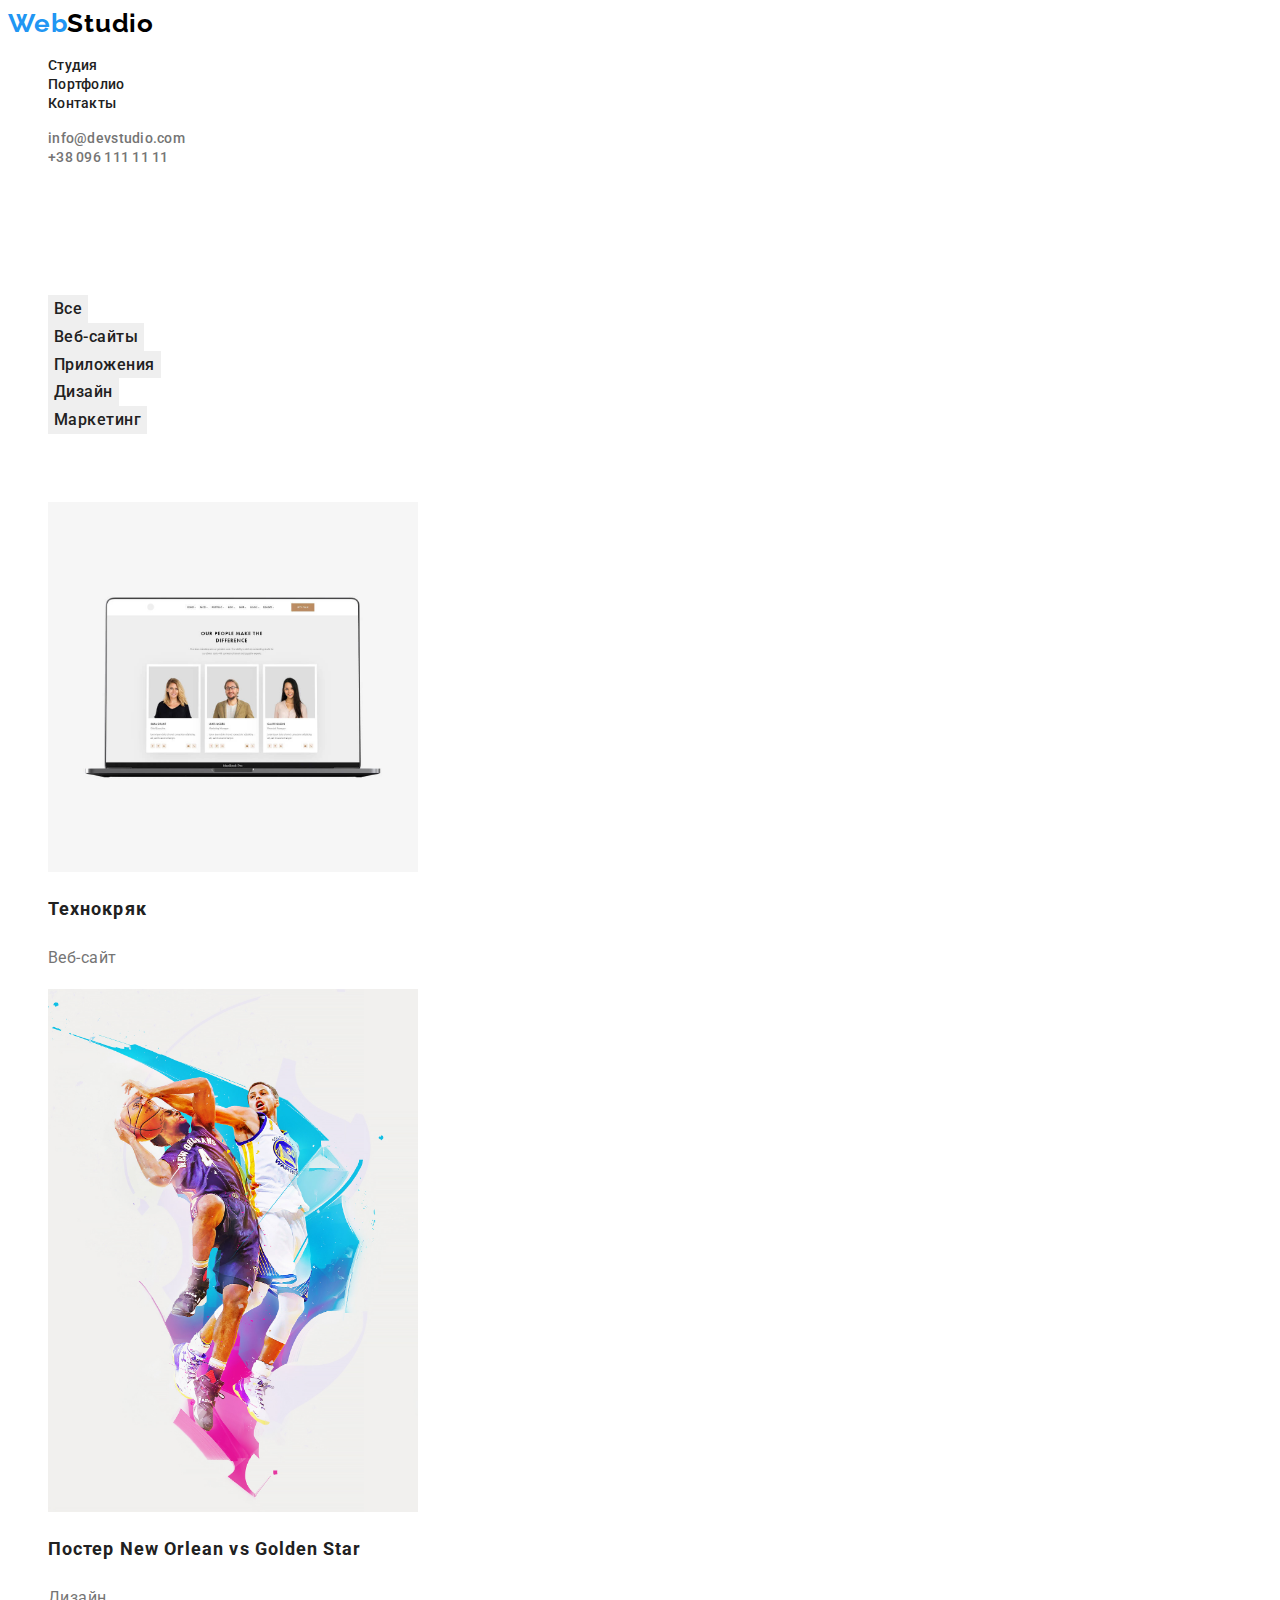
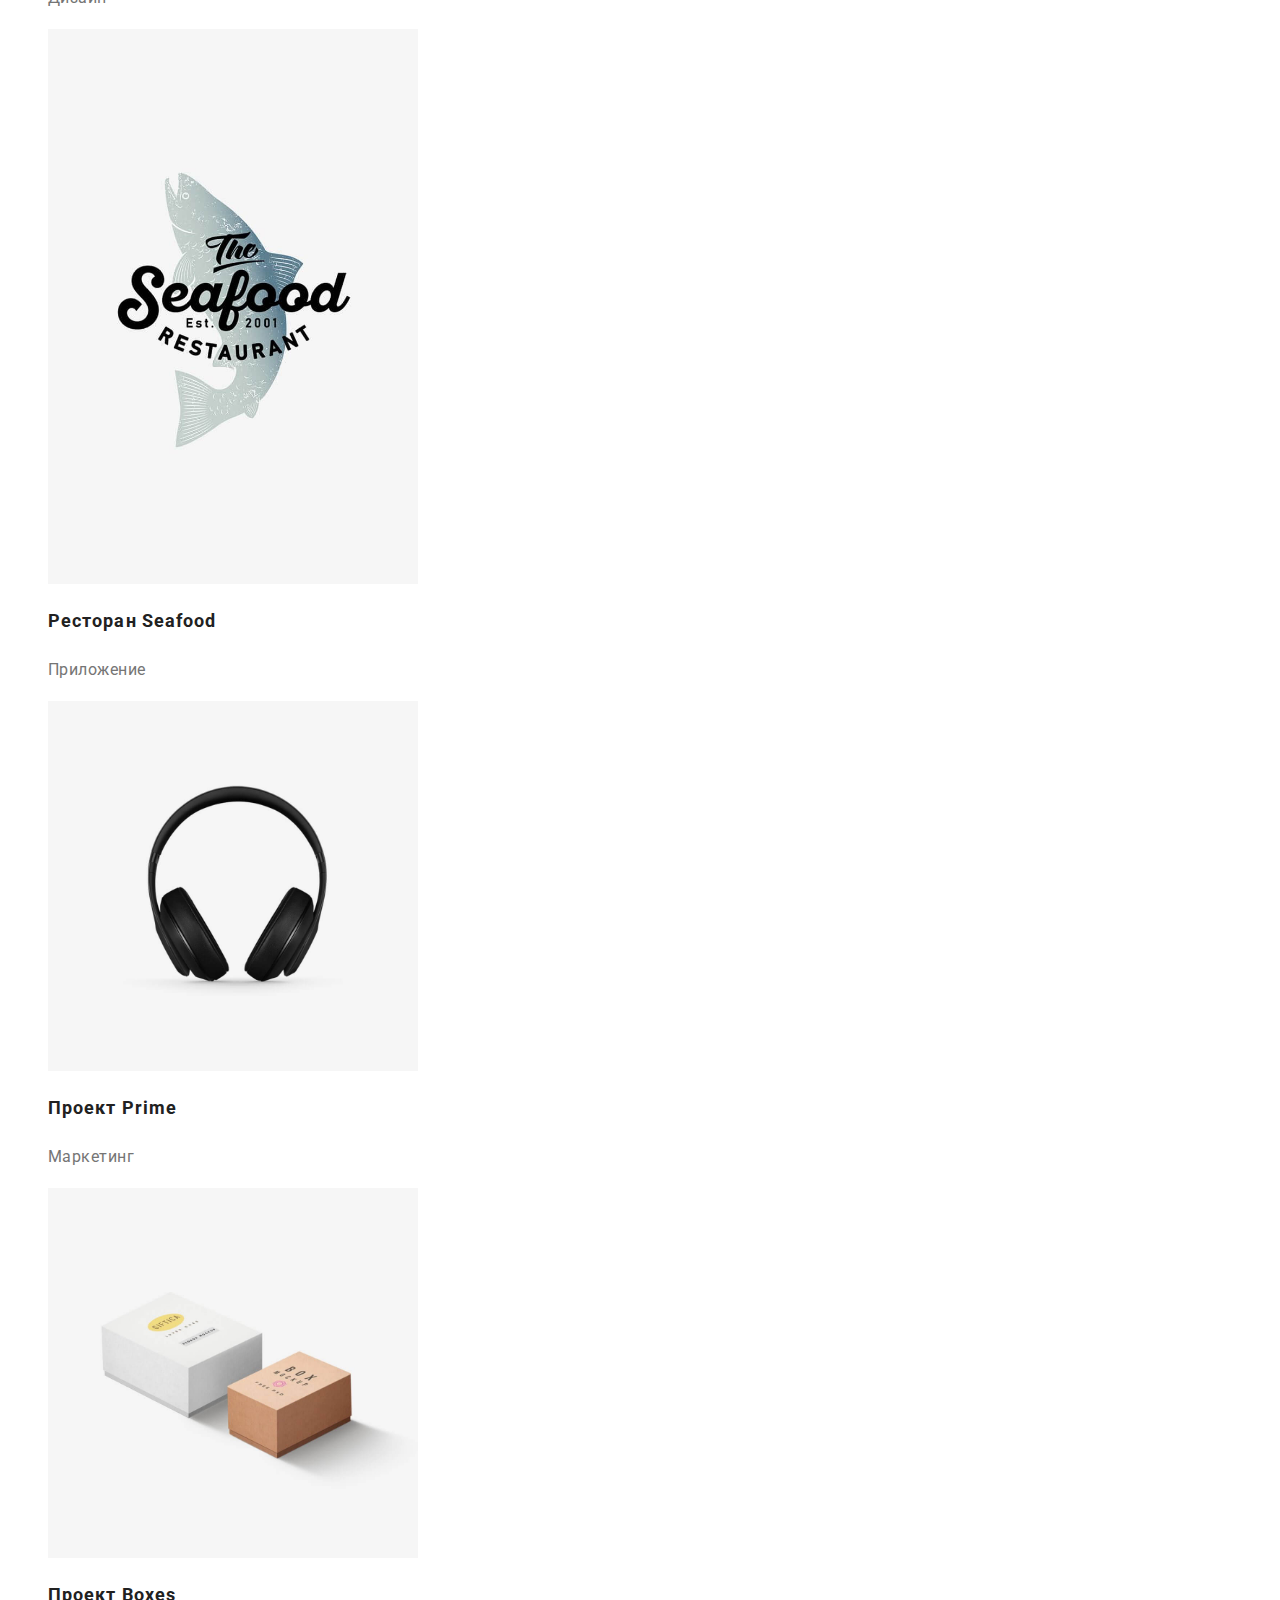
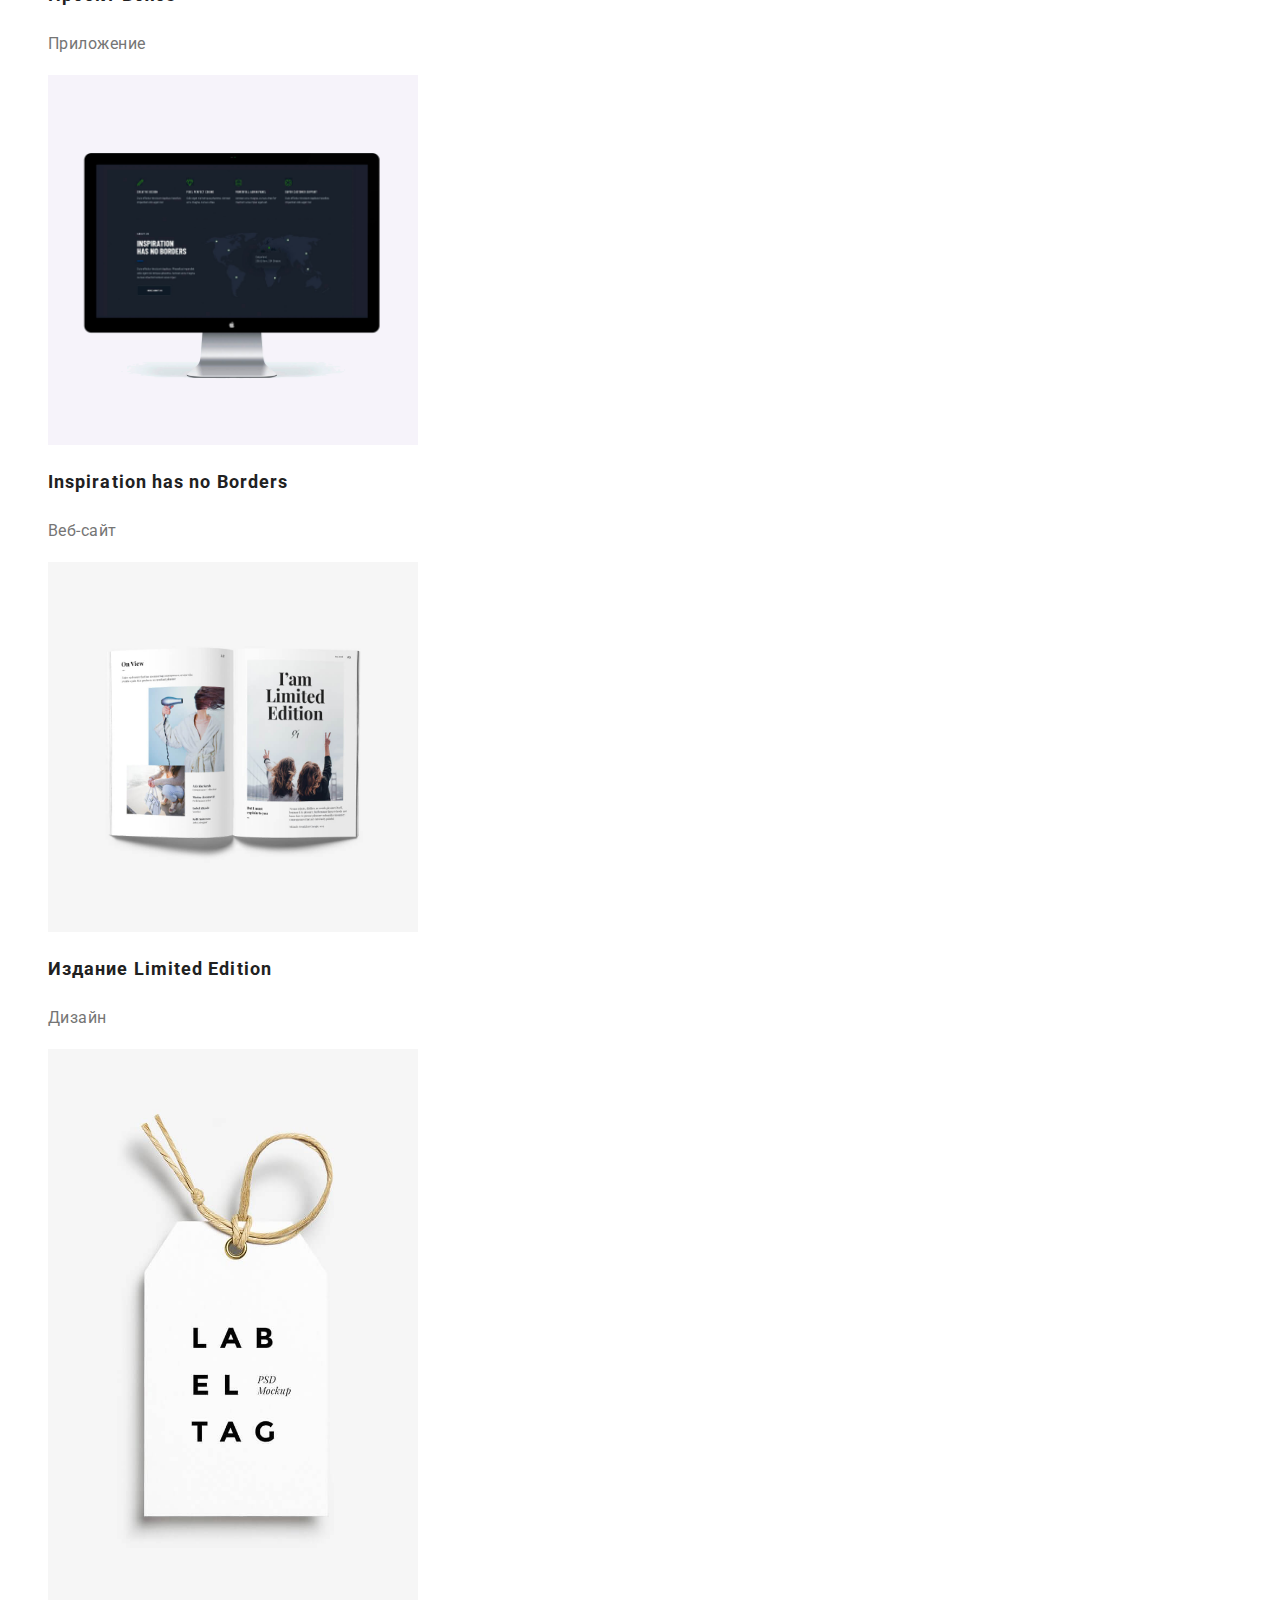
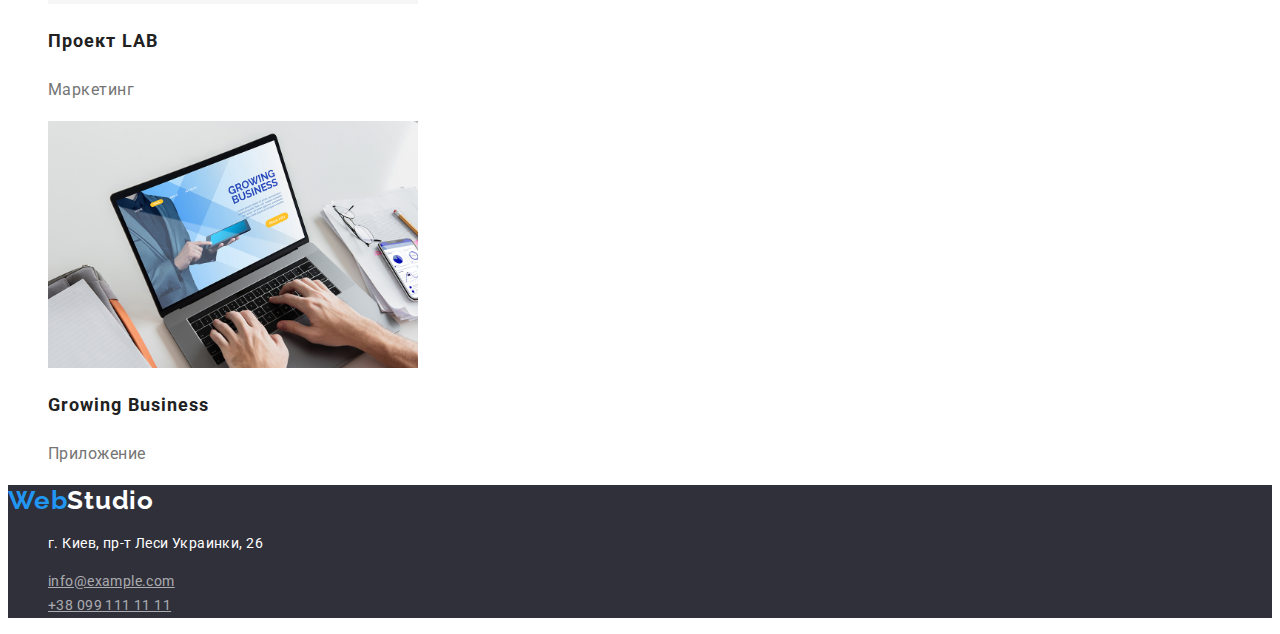
==== commit 2b926261: "300520221" ====
--- a/portfolio.html
+++ b/portfolio.html
@@ -11,7 +11,7 @@
       href="https://fonts.googleapis.com/css2?family=Raleway:wght@700&family=Roboto:wght@400;500;700;900&display=swap"
       rel="stylesheet"
     />
-    <link rel="stylesheet" href="/css/styles.css" />
+    <link rel="stylesheet" href="./css/styles.css" />
   </head>
 
   <body>
@@ -21,7 +21,7 @@
         <a href="/" class="logo"> <span class="logo-text">Web</span>Studio </a>
         <ul class="nav-link">
           <li class="nav-item">
-            <a href="" class="nav-item-link">Студия</a>
+            <a href="./index.html" class="nav-item-link">Студия</a>
           </li>
           <li class="nav-item">
             <a href="./portfolio.html" class="nav-item-link">Портфолио</a>
@@ -48,26 +48,26 @@
         <h2 class="advantages-hidden">варианты фильтра</h2>
         <ul class="filter-link">
           <li>
-            <button type="button" class="hero-btm">Все</button>
-          </li>
-          <li>
-            <button type="button" class="hero-btm">Веб-сайты</button>
-          </li>
-          <li>
-            <button type="button" class="hero-btm">Приложения</button>
-          </li>
-          <li>
-            <button type="button" class="hero-btm">Дизайн</button>
-          </li>
-          <li>
-            <button type="button" class="hero-btm">Маркетинг</button>
+            <button type="button" class="portfolio-btm">Все</button>
+          </li>
+          <li>
+            <button type="button" class="portfolio-btm">Веб-сайты</button>
+          </li>
+          <li>
+            <button type="button" class="portfolio-btm">Приложения</button>
+          </li>
+          <li>
+            <button type="button" class="portfolio-btm">Дизайн</button>
+          </li>
+          <li>
+            <button type="button" class="portfolio-btm">Маркетинг</button>
           </li>
         </ul>
       </section>
 
       <!-- Examples -->
       <section class="examples">
-        <h1 class="advantages-hidden">Примеры</h1>
+        <h2 class="advantages-hidden">Примеры</h2>
         <ul class="examples-link">
           <li class="exampled-item">
             <a href="" class="exampled-item-link">
--- a/css/styles.css
+++ b/css/styles.css
@@ -1,7 +1,7 @@
 :root {
-    --brand-color: #2F303A;
-    --text-color: #212121;
-  }
+  --brand-color: #2f303a;
+  --text-color: #212121;
+}
 body {
   font-family: 'Roboto', sans-serif;
   color: black;
@@ -43,6 +43,32 @@
   line-height: 1.14;
   letter-spacing: 0.02em;
   color: #2196f3;
+}
+
+.hero-btm {
+  font-family: 'Roboto', sans-serif;
+  font-weight: 500;
+  font-size: 16px;
+  line-height: 1.62;
+  letter-spacing: 0.03em;
+  color: white;
+  background-color: #2196f3;
+  border-radius: 4px;
+  border: none;
+  cursor: pointer;
+}
+.hero-btm:hover,
+.hero-btm:focus {
+  font-weight: 500;
+  font-size: 16px;
+  line-height: 1.62;
+  letter-spacing: 0.03em;
+  color: white;
+  border: none;
+  background-color: #188ce8;
+  box-shadow: 0px 4px 4px rgba(0, 0, 0, 0.15);
+  border-radius: 4px;
+  cursor: pointer;
 }
 
 .contact-link {
@@ -120,7 +146,7 @@
 
 /* наша команда */
 .personal {
-  background-color: #F5F4FA;;
+  background-color: #f5f4fa;
 }
 .personal-title {
   font-weight: 700;
@@ -128,7 +154,7 @@
   line-height: 1.17;
   text-align: center;
   letter-spacing: 0.03em;
-  color: var(--text-color)1;
+  color: var(--text-color) 1;
 }
 .personal-link {
   list-style-type: none;
@@ -194,35 +220,32 @@
 
 /*-------------------------------------------- Portfolio -----------------------------*/
 
-
 .filter-link {
   list-style-type: none;
 }
-.hero-btm {
+.portfolio-btm {
   font-family: 'Roboto', sans-serif;
   font-weight: 500;
   font-size: 16px;
   line-height: 1.62;
   letter-spacing: 0.03em;
-  color: var(--text-color);
-  background-color:  #f5f4fa;
+  color: #212121;;
+  border: none;
+  cursor: pointer;
+}
+.portfolio-btm:hover,
+.portfolio-btm:focus {
+  font-weight: 500;
+  font-size: 16px;
+  line-height: 1.62;
+  letter-spacing: 0.03em;
+  color: white;
+  border: none;
+  border-color: #2196F3;
+  background-color: #2196F3;
+  box-shadow: 0px 4px 4px rgba(0, 0, 0, 0.15);
   border-radius: 4px;
-  border: none;
-  cursor: pointer;
-}
-.hero-btm:hover,
-.hero-btm:focus {
-  font-weight: 500;
-  font-size: 16px;
-  line-height: 1.62;
-  letter-spacing: 0.03em;
-  color: white;
-  background-color: #2196f3;
-  border: none;
-  background: #2196f3;
-  box-shadow: 0px 3px 1px rgba(0, 0, 0, 0.1), 0px 1px 2px rgba(0, 0, 0, 0.08),
-    0px 2px 2px rgba(0, 0, 0, 0.12);
-  border-radius: 4px;
+  cursor: pointer;
 }
 
 .examples-link {
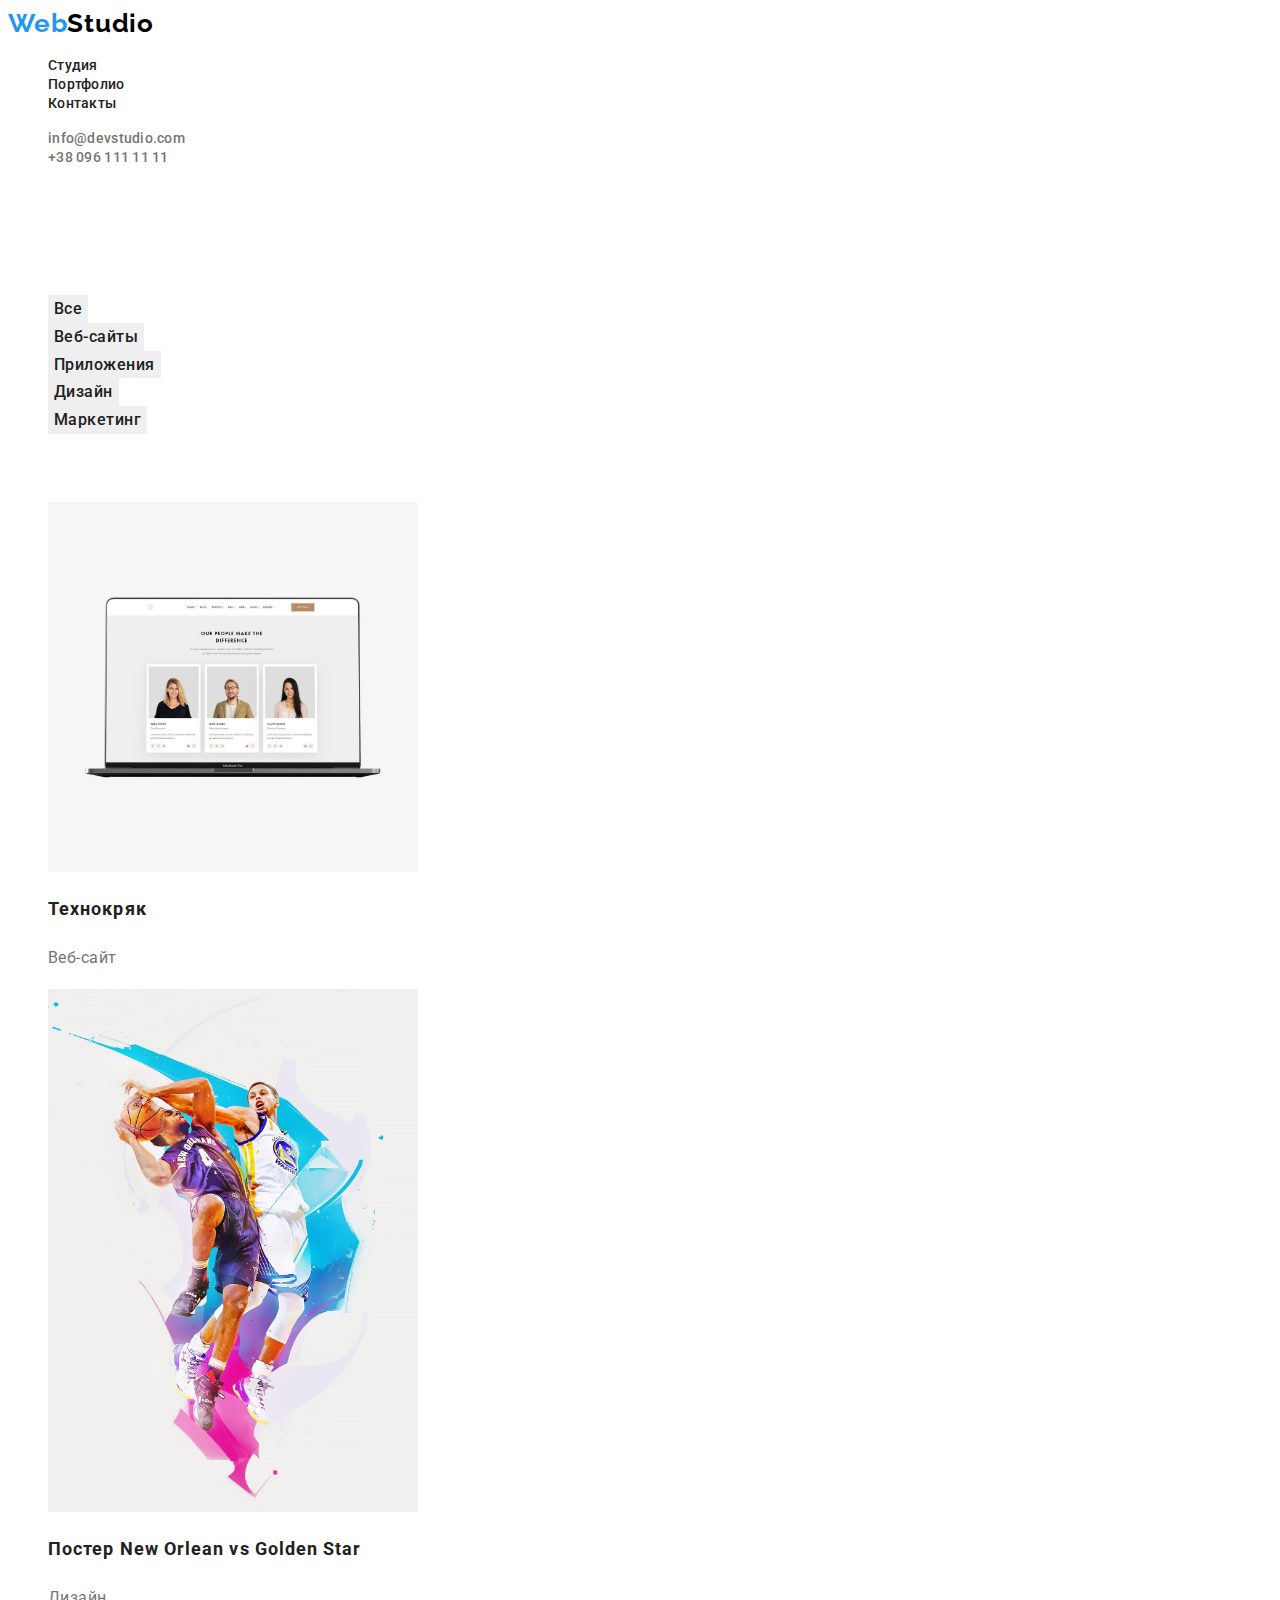
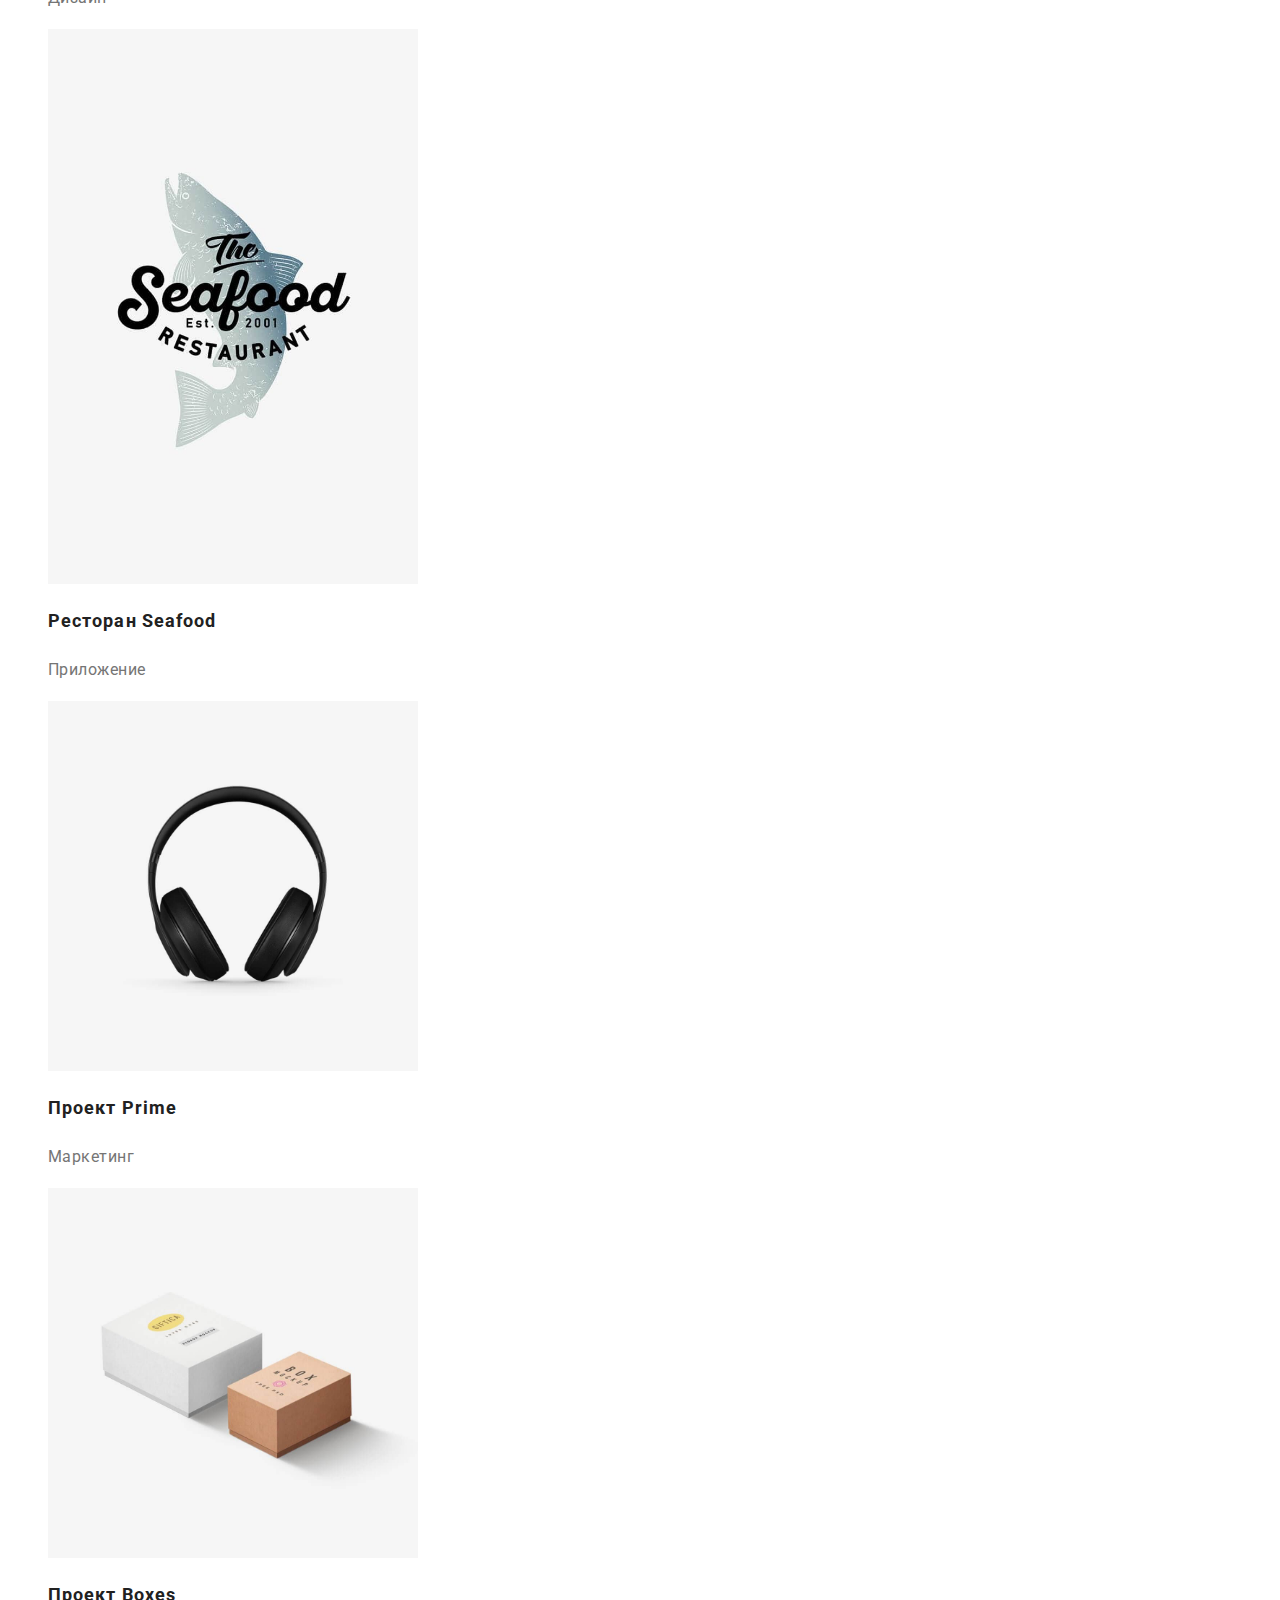
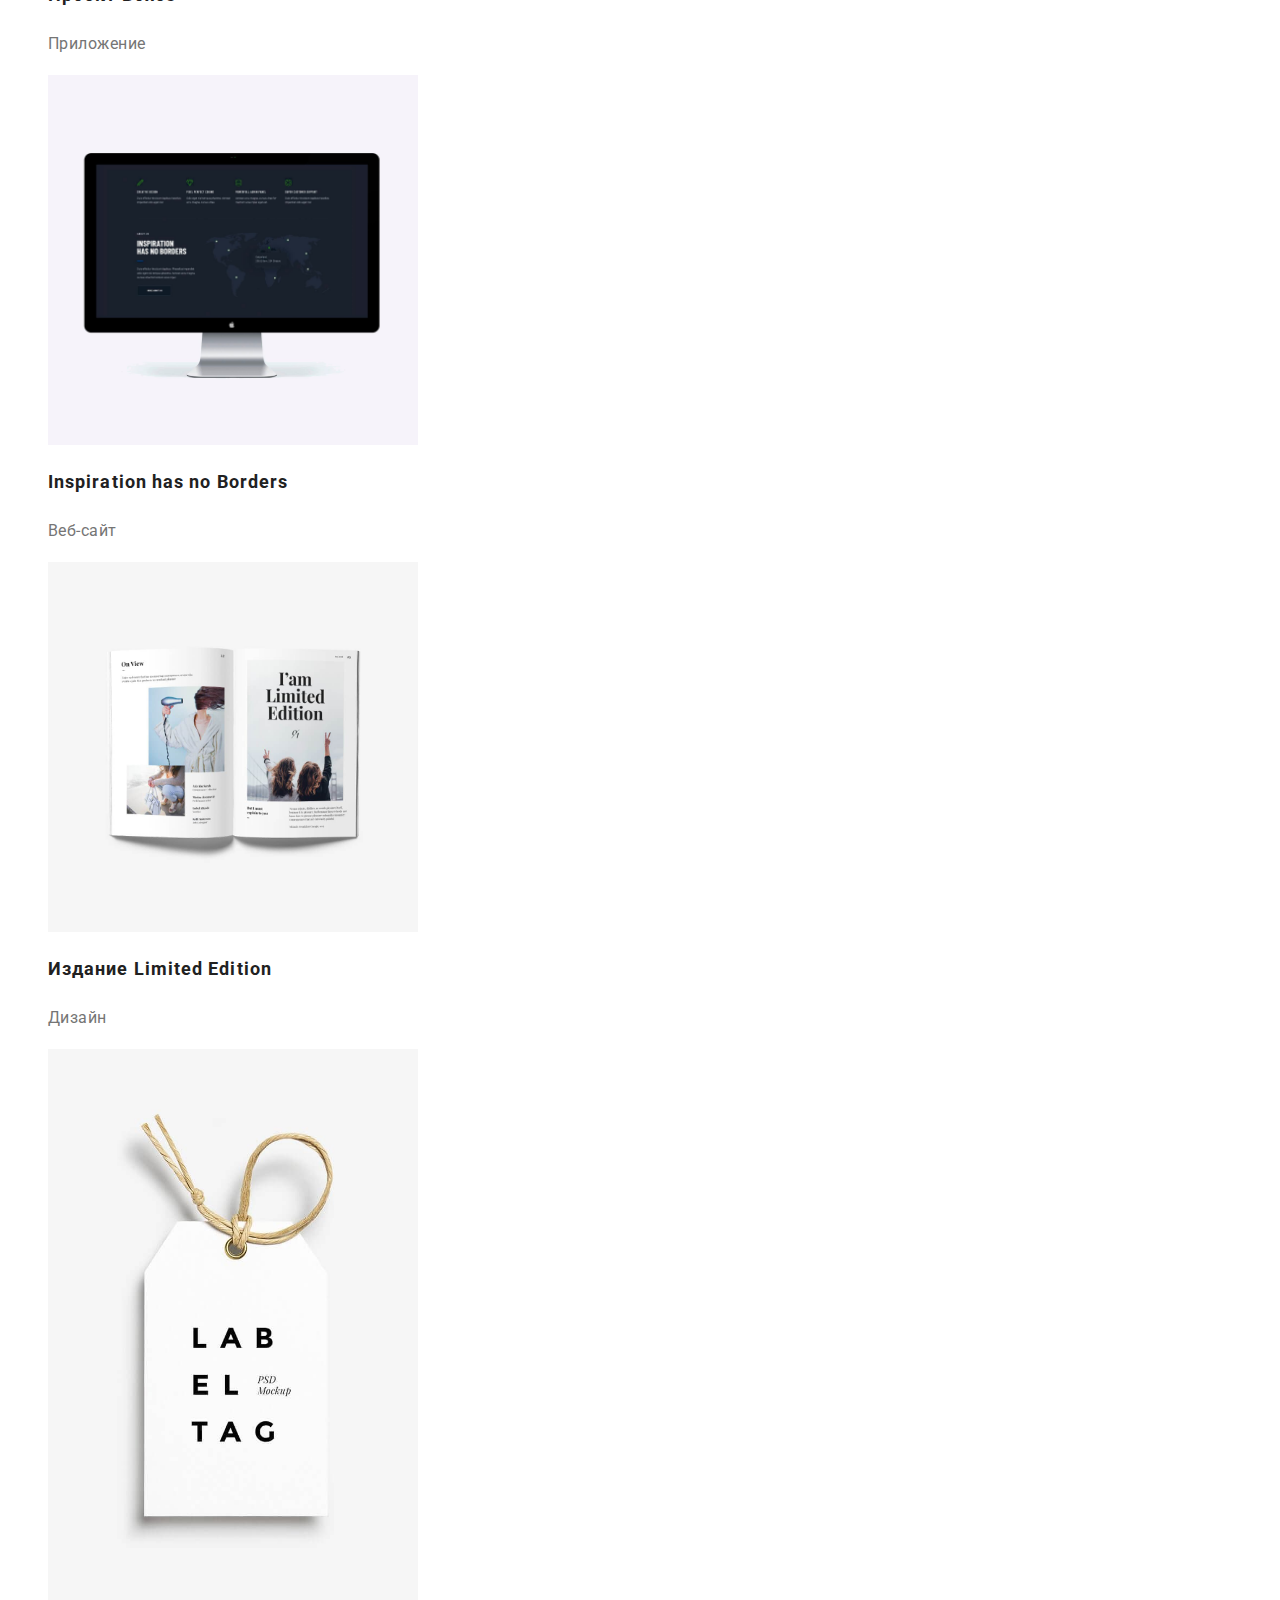
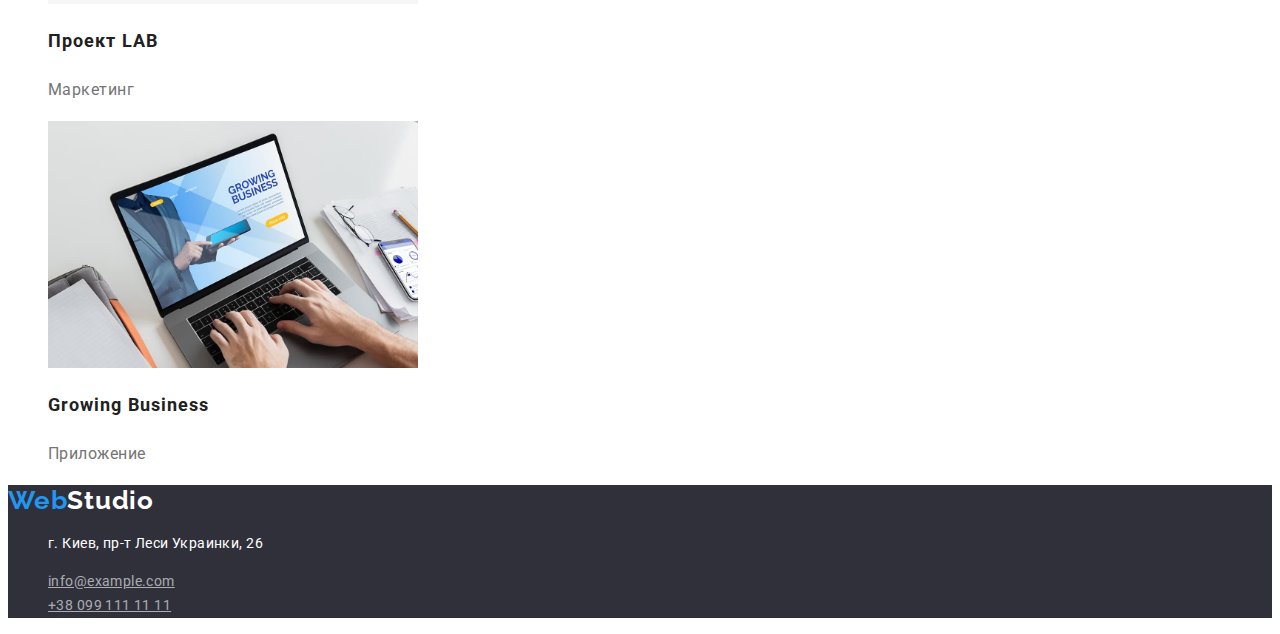
==== commit 88dc90a8: "30052022_2" ====
--- a/portfolio.html
+++ b/portfolio.html
@@ -73,7 +73,7 @@
             <a href="" class="exampled-item-link">
               <img
                 src="./images/portfolio/portfolio1.jpg"
-                width="370px"
+                width="370"
                 class="exampled-item-img"
                 alt="фото первого примера"
               />
@@ -86,7 +86,7 @@
             <a href="" class="exampled-item-link">
               <img
                 src="./images/portfolio/portfolio2.jpg"
-                width="370px"
+                width="370"
                 class="exampled-item-img"
                 alt="фото второго примера"
               />
@@ -99,7 +99,7 @@
             <a href="" class="exampled-item-link">
               <img
                 src="./images/portfolio/portfolio3.jpg"
-                width="370px"
+                width="370"
                 class="exampled-item-img"
                 alt="фото третего примера"
               />
@@ -112,7 +112,7 @@
             <a href="" class="exampled-item-link">
               <img
                 src="./images/portfolio/portfolio4.jpg"
-                width="370px"
+                width="370"
                 class="exampled-item-img"
                 alt="фото четвертого примера"
               />
@@ -125,7 +125,7 @@
             <a href="" class="exampled-item-link">
               <img
                 src="./images/portfolio/portfolio5.jpg"
-                width="370px"
+                width="370"
                 class="exampled-item-img"
                 alt="фото пятого примера"
               />
@@ -138,7 +138,7 @@
             <a href="" class="exampled-item-link">
               <img
                 src="./images/portfolio/portfolio6.jpg"
-                width="370px"
+                width="370"
                 class="exampled-item-img"
                 alt="фото шестого примера"
               />
@@ -151,7 +151,7 @@
             <a href="" class="exampled-item-link">
               <img
                 src="./images/portfolio/portfolio7.jpg"
-                width="370px"
+                width="370"
                 class="exampled-item-img"
                 alt="фото седьмого примера"
               />
@@ -164,7 +164,7 @@
             <a href="" class="exampled-item-link">
               <img
                 src="./images/portfolio/portfolio8.jpg"
-                width="370px"
+                width="370"
                 class="exampled-item-img"
                 alt="фото восьмого примера"
               />
@@ -177,7 +177,7 @@
             <a href="" class="exampled-item-link">
               <img
                 src="./images/portfolio/portfolio9.jpg"
-                width="370px"
+                width="370"
                 class="exampled-item-img"
                 alt="фото девятого примера"
               />
